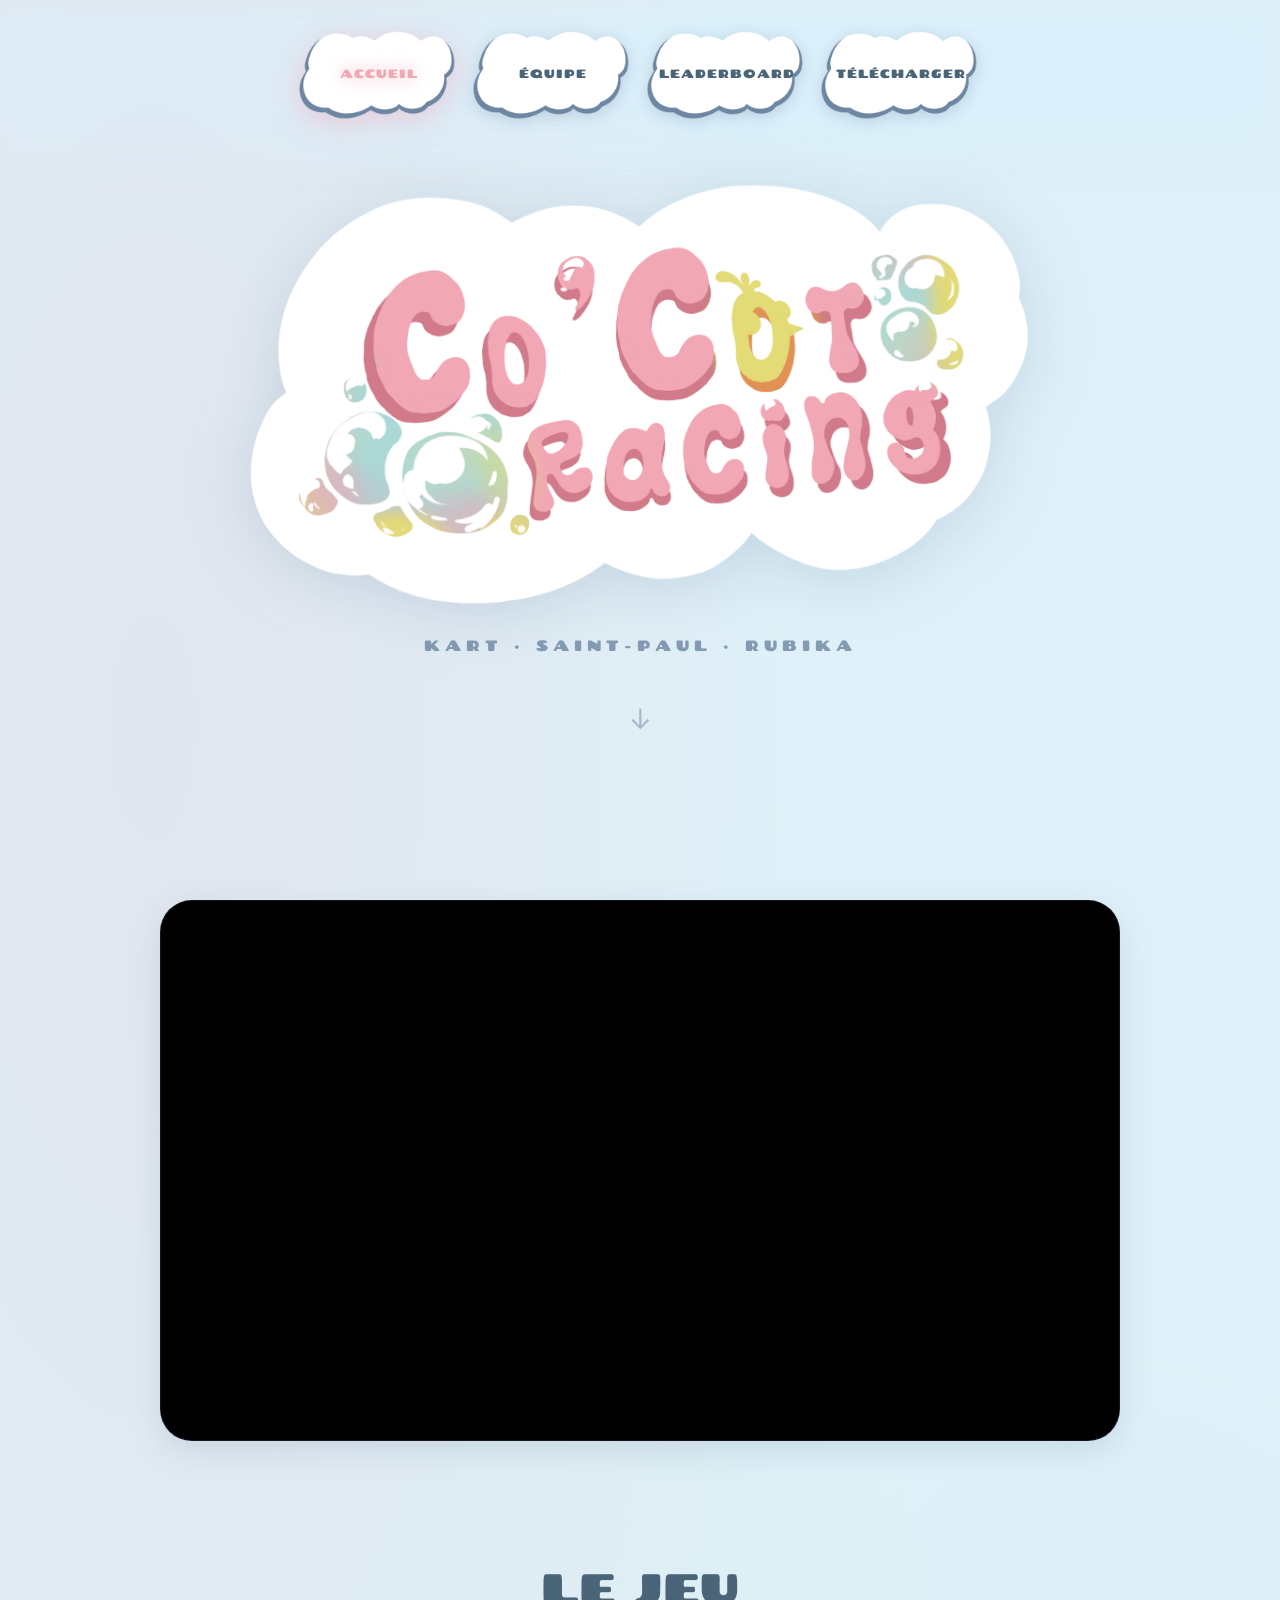
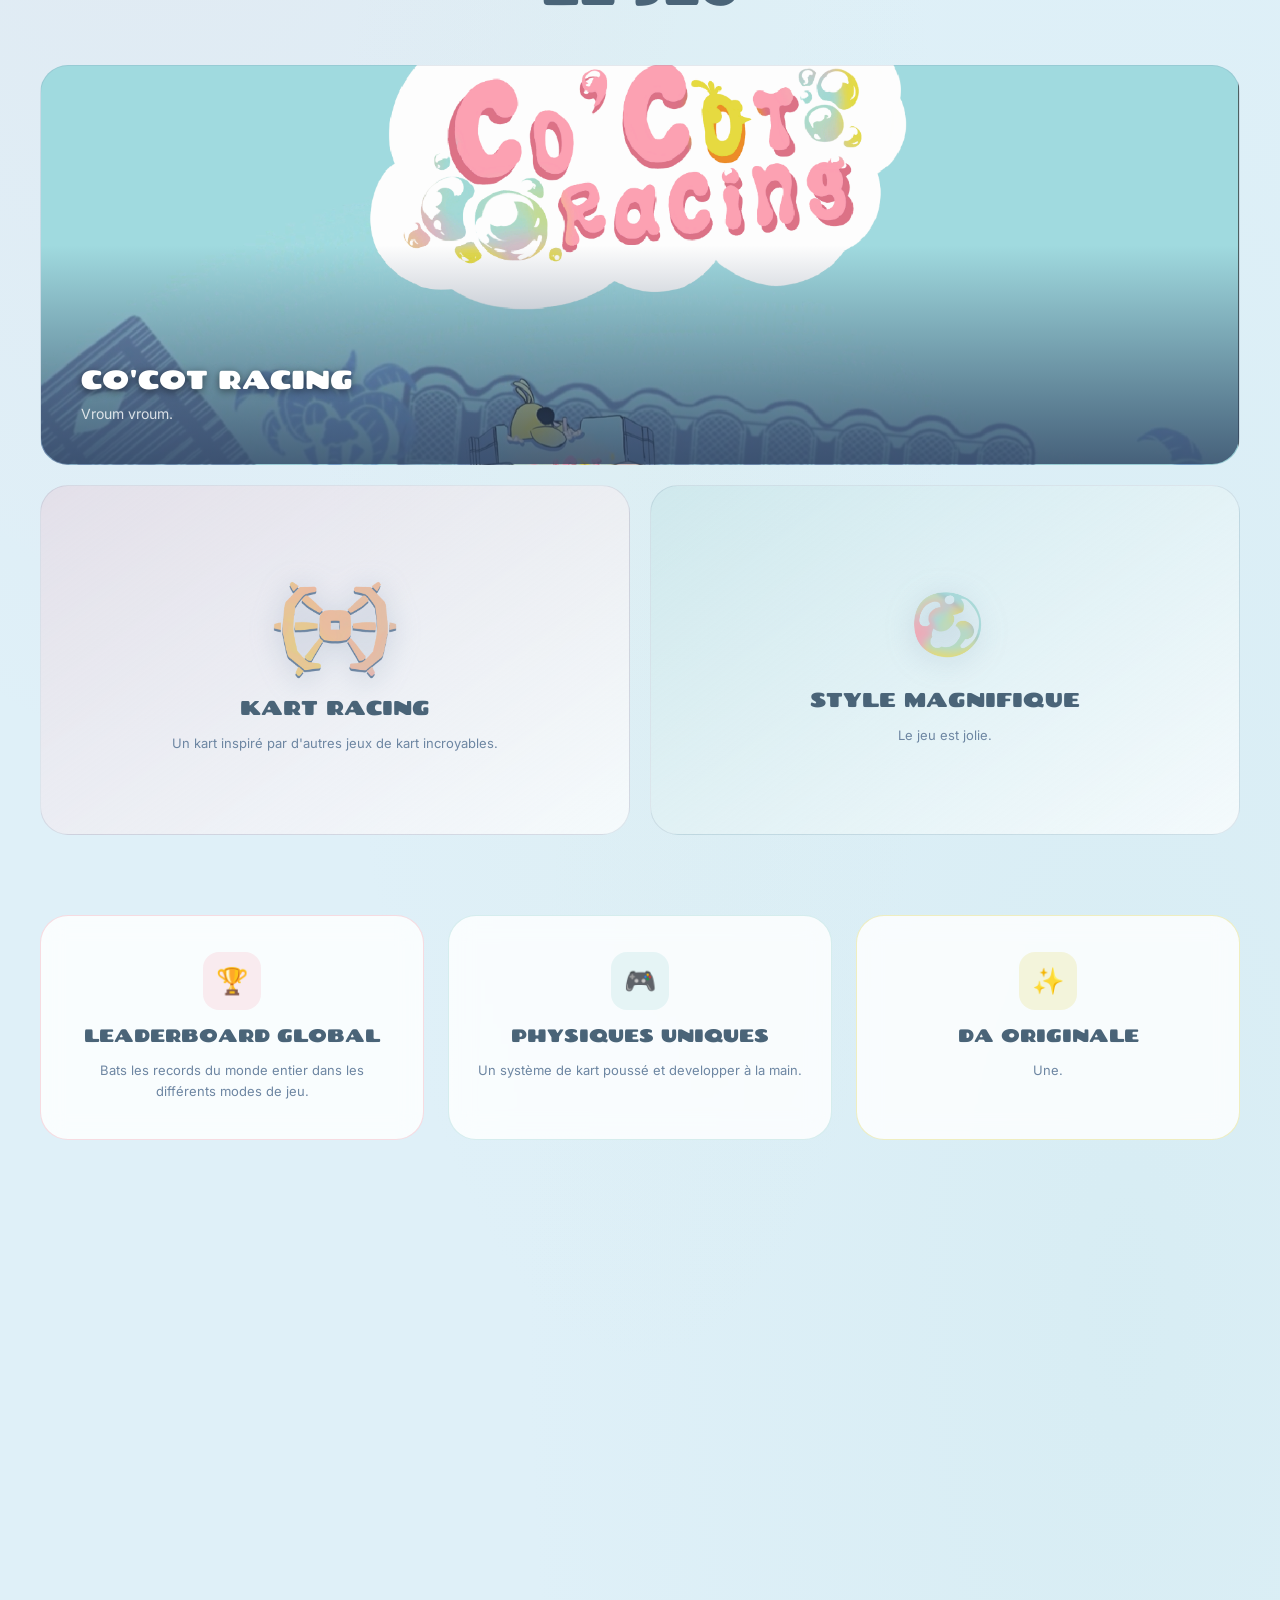
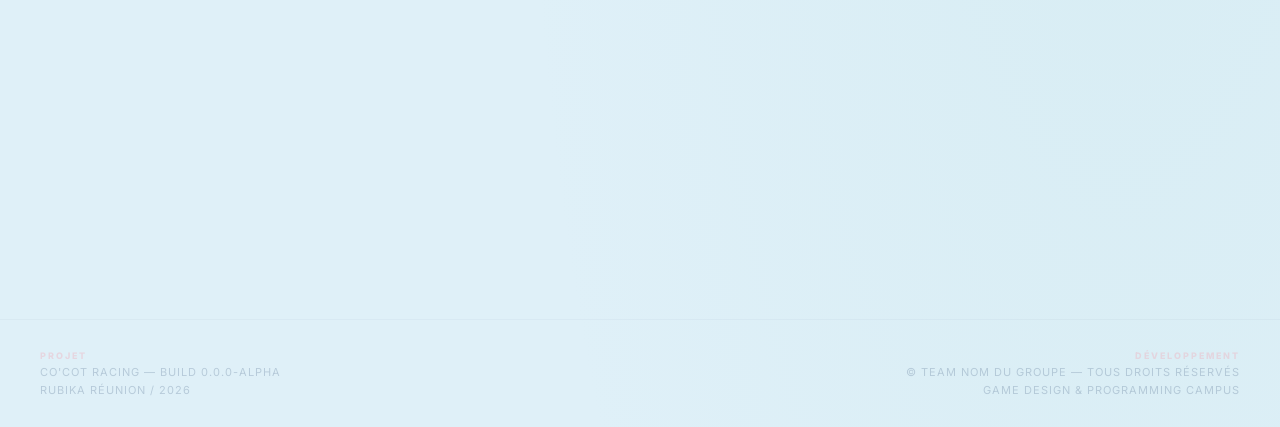
==== index.html @ a475702a "ioudvsiuhdshiuodsviuhsvdoiuvds ihvs" ====
<!DOCTYPE html>
<html lang="fr">
<head>
    <meta charset="UTF-8">
    <meta name="viewport" content="width=device-width, initial-scale=1.0">
    <title>Accueil | Co'Cot Racing</title>
    <link rel="stylesheet" href="style.css">
    <link rel="preconnect" href="https://fonts.googleapis.com">
    <link rel="preconnect" href="https://fonts.gstatic.com" crossorigin>
    <link href="https://fonts.googleapis.com/css2?family=Chango&display=block" rel="stylesheet">
    <link href="https://fonts.googleapis.com/css2?family=Inter:wght@400;600;800&display=swap" rel="stylesheet">
</head>
<body>

    <div class="nav-fade"></div>
    <div class="nav-wrapper">
        <nav>
            <a href="index.html" class="active">Accueil</a>
            <a href="team.html">Équipe</a>
            <a href="leaderboard.html">Leaderboard</a>
            <a href="download.html">Télécharger</a>
        </nav>
    </div>

    <!-- HERO -->
    <section class="hero-title-centered">
        <img src="assets/img/Titre_logo.png" class="reveal" alt="Co'Cot Racing"
             style="max-width: min(800px, 92vw); filter: drop-shadow(0 8px 30px rgba(109, 134, 162, 0.25)); position: relative; z-index: 1;">
        <p class="reveal" style="font-family: 'Chango', cursive; font-size: 15px; color: var(--secondary); letter-spacing: 5px; text-transform: uppercase; margin-top: 22px; position: relative; z-index: 1; opacity: 0.8;">
            Kart &middot; Saint-Paul &middot; Rubika
        </p>
        <div class="reveal" style="margin-top: 48px; animation: bounce 2s infinite; font-size: 28px; color: var(--text-dim); opacity: 0.5; position: relative; z-index: 1;">↓</div>
    </section>

    <div style="max-width: 1400px; margin: auto; padding: 0 40px;">

        <!-- Vidéo -->
        <div class="reveal video-container" style="
            margin: 0 auto 120px auto;
            position: relative;
            width: 80%;
            border-radius: 32px;
            overflow: hidden;
            background: #000;
            box-shadow: var(--shadow-soft);
            border: 1px solid var(--border);">
            <div style="padding-top: 56.25%;">
                <iframe
                    src="https://www.youtube-nocookie.com/embed/dQw4w9WgXcQ?autoplay=0&mute=1&rel=0&modestbranding=1"
                    style="position: absolute; top: 0; left: 0; width: 100%; height: 100%; border: none;"
                    allowfullscreen>
                </iframe>
            </div>
        </div>

        <!-- Galerie -->
        <h2 class="reveal" style="font-size: clamp(30px, 5vw, 44px); text-align: center; margin-bottom: 50px;">
            Le jeu
        </h2>

        <div class="gallery-grid">
            <div class="reveal gallery-item wide" style="background: url('assets/img/écran_titre.png') center center / cover no-repeat; height: 400px;">
                <div style="position: absolute; inset: 0; background: linear-gradient(to top, rgba(50,70,100,0.82) 0%, transparent 55%); display: flex; align-items: flex-end; padding: 40px;">
                    <div>
                        <h3 style="color: white; font-size: 26px; margin-bottom: 8px; text-shadow: 0 2px 8px rgba(0,0,0,0.5);">Co'Cot Racing</h3>
                        <p style="color: rgba(255,255,255,0.8); font-family: 'Inter', sans-serif; font-size: 14px; line-height: 1.5;">Vroum vroum.</p>
                    </div>
                </div>
            </div>

            <div class="reveal gallery-item" style="background: linear-gradient(145deg, rgba(242,167,181,0.2) 0%, rgba(255,255,255,0.7) 100%); display: flex; flex-direction: column; align-items: center; justify-content: center; gap: 14px; padding: 36px 24px;">
                <img src="assets/img/Volant_menu_ombre.png" style="width: 130px; filter: drop-shadow(0 4px 14px rgba(109,134,162,0.3));" alt="Kart Racing">
                <h3 style="font-size: 20px; color: var(--text);">Kart Racing</h3>
                <p style="font-family: 'Inter', sans-serif; font-size: 13px; color: var(--text-dim); text-align: center; line-height: 1.65;">Un kart inspiré par d'autres jeux de kart incroyables.</p>
            </div>

            <div class="reveal gallery-item" style="background: linear-gradient(145deg, rgba(169,217,217,0.25) 0%, rgba(255,255,255,0.7) 100%); display: flex; flex-direction: column; align-items: center; justify-content: center; gap: 14px; padding: 36px 24px;">
                <img src="assets/img/Curseur_bubulle.png" style="width: 100px; filter: drop-shadow(0 4px 14px rgba(109,134,162,0.25));" alt="Style Bubbly">
                <h3 style="font-size: 20px; color: var(--text);">Style magnifique</h3>
                <p style="font-family: 'Inter', sans-serif; font-size: 13px; color: var(--text-dim); text-align: center; line-height: 1.65;">Le jeu est jolie.</p>
            </div>
        </div>

        <!-- Features -->
        <div class="features-row">
            <div class="feature-card reveal" style="border-color: rgba(242,167,181,0.4);">
                <div class="feature-icon" style="background: rgba(242,167,181,0.2); color: #b86070;">🏆</div>
                <h3>Leaderboard Global</h3>
                <p>Bats les records du monde entier dans les différents modes de jeu.</p>
            </div>
            <div class="feature-card reveal" style="border-color: rgba(169,217,217,0.45);">
                <div class="feature-icon" style="background: rgba(169,217,217,0.25); color: #3a7a7a;">🎮</div>
                <h3>Physiques Uniques</h3>
                <p>Un système de kart poussé et developper à la main.</p>
            </div>
            <div class="feature-card reveal" style="border-color: rgba(227,219,118,0.45);">
                <div class="feature-icon" style="background: rgba(227,219,118,0.25); color: #7a6a10;">✨</div>
                <h3>DA Originale</h3>
                <p>Une.</p>
            </div>
        </div>

        <!-- CTA -->
        <section style="text-align: center; padding: 100px 0 160px;">
            <h2 class="reveal" style="font-size: clamp(34px, 7vw, 58px); margin-bottom: 16px; line-height: 1.15;">
                Prêt à entrer dans<br><span style="color: var(--accent);">la légende ?</span>
            </h2>
            <p class="reveal" style="font-family: 'Inter', sans-serif; color: var(--text-dim); margin-bottom: 52px; font-size: 16px; line-height: 1.6;">
                Télécharge le jeu, bats les records, deviens le meilleur pilote de Co'Cot Racing.
            </p>
            <div class="reveal" style="display: flex; gap: 24px; justify-content: center; flex-wrap: wrap; align-items: center;">
                <a href="download.html" class="cta-massive">TÉLÉCHARGER</a>
                <a href="leaderboard.html" class="cta-massive">LEADERBOARD</a>
            </div>
        </section>

    </div>

    <footer class="site-footer">
        <div class="footer-container">
            <div class="footer-block">
                <span class="footer-label">Projet</span>
                <span class="footer-text">Co'Cot Racing — Build 0.0.0-Alpha</span>
                <span class="footer-text">Rubika Réunion / 2026</span>
            </div>
            <div class="footer-block" style="text-align: right;">
                <span class="footer-label">Développement</span>
                <span class="footer-text">© Team NOM DU GROUPE — Tous droits réservés</span>
                <span class="footer-text">Game Design & Programming Campus</span>
            </div>
        </div>
    </footer>

    <script>
        const observer = new IntersectionObserver((entries) => {
            entries.forEach(e => { if(e.isIntersecting) e.target.classList.add('active'); });
        }, { threshold: 0.1 });
        document.querySelectorAll('.reveal').forEach(r => observer.observe(r));
    </script>

</body>
</html>
---- style.css ----
:root {
    --bg: #dff0f8;
    --card: rgba(255, 255, 255, 0.82);
    --text: #4a6478;
    --text-dim: #6D86A2;
    --accent: #F2A7B5;
    --secondary: #6D86A2;
    --border: rgba(109, 134, 162, 0.18);
    --shadow-soft: 0 10px 30px rgba(109, 134, 162, 0.2);
    --glow: 0 0 20px rgba(242, 167, 181, 0.3);
}

* { margin: 0; padding: 0; box-sizing: border-box; }
body {
    font-family: 'Inter', sans-serif;
    background: var(--bg);
    background-image:
        radial-gradient(ellipse at 12% 20%, rgba(242,167,181,0.14) 0%, transparent 40%),
        radial-gradient(ellipse at 88% 80%, rgba(169,217,217,0.14) 0%, transparent 38%),
        radial-gradient(ellipse at 50% 55%, rgba(196,218,190,0.08) 0%, transparent 35%);
    color: var(--text);
    overflow-x: hidden;
}

.nav-fade {
    position: fixed;
    top: 0; left: 0; right: 0;
    height: 200px;
    background: rgba(223, 240, 248, 0.26);
    backdrop-filter: blur(16px) saturate(1.4);
    -webkit-backdrop-filter: blur(16px) saturate(1.4);
    mask-image: linear-gradient(to bottom,
        transparent 0%,
        black 12%,
        black 54%,
        transparent 96%
    );
    -webkit-mask-image: linear-gradient(to bottom,
        transparent 0%,
        black 12%,
        black 54%,
        transparent 96%
    );
    z-index: 999;
    pointer-events: none;
}

.nav-wrapper { position: fixed; top: 20px; width: 100%; display: flex; justify-content: center; z-index: 1000; }
nav {
    height: auto;
    min-height: 48px;
    padding: 6px 12px;
    background: transparent;
    backdrop-filter: none;
    border-radius: 0;
    border: none;
    display: flex;
    align-items: center;
    gap: 6px;
}
nav a {
    color: #4a6478;
    text-decoration: none;
    font-family: 'Chango', cursive;
    font-size: 12px;
    text-transform: uppercase;
    letter-spacing: 1px;
    margin: 0;
    padding: 0 16px;
    width: 168px;
    aspect-ratio: 1.778;
    display: flex;
    align-items: center;
    justify-content: center;
    transition: 0.3s cubic-bezier(0.4, 0, 0.2, 1);
    background: url('assets/img/ButtonTexturePluslarge.png') center center / 100% 100% no-repeat;
    filter: drop-shadow(0 3px 8px rgba(109, 134, 162, 0.3));
    flex-shrink: 0;
}
nav a:hover {
    color: var(--accent);
    transform: translateY(-3px);
    filter: drop-shadow(0 6px 14px rgba(109, 134, 162, 0.5));
}
nav a.active {
    color: var(--accent);
    text-shadow: 0 0 18px rgba(242, 167, 181, 0.8);
    filter: drop-shadow(0 5px 14px rgba(242, 167, 181, 0.5));
}


.hero-title-centered { height: 100vh; display: flex; flex-direction: column; justify-content: center; align-items: center; text-align: center; }

.gallery-grid { display: grid; grid-template-columns: repeat(2, 1fr); gap: 20px; margin: 50px 0; }
.gallery-item { background: var(--card); border-radius: 28px; height: 350px; border: 1px solid var(--border); overflow: hidden; position: relative; }
.wide { grid-column: span 2; }

.glass-card { background: var(--card); backdrop-filter: blur(30px); border-radius: 32px; border: 1px solid var(--border); overflow: hidden; width: 100%; }

h1, h2, h3 { font-family: 'Chango', cursive; font-weight: 400; text-transform: uppercase; }
th { font-family: 'Chango', cursive; letter-spacing: 1px; text-transform: uppercase; }
#page-info { font-family: 'Chango', cursive; text-transform: uppercase; color: var(--text); font-size: 13px; font-weight: 400; }


/* --- FEATURE CARDS --- */
.features-row {
    display: grid;
    grid-template-columns: repeat(3, 1fr);
    gap: 24px;
    margin: 80px 0 60px;
}
.feature-card {
    background: var(--card);
    border-radius: 28px;
    border: 1.5px solid var(--border);
    padding: 36px 28px;
    display: flex;
    flex-direction: column;
    align-items: center;
    text-align: center;
    gap: 14px;
    backdrop-filter: blur(12px);
    transition: transform 0.3s, box-shadow 0.3s;
}
.feature-card:hover { transform: translateY(-6px); box-shadow: 0 18px 40px rgba(109, 134, 162, 0.18); }
.feature-icon {
    width: 58px;
    height: 58px;
    border-radius: 16px;
    display: flex;
    align-items: center;
    justify-content: center;
    font-size: 26px;
    flex-shrink: 0;
}
.feature-card h3 { font-size: 18px; color: var(--text); }
.feature-card p { font-family: 'Inter', sans-serif; font-size: 13px; color: var(--text-dim); line-height: 1.65; }

.reveal { opacity: 0; transform: translateY(30px); transition: 0.8s; }
.reveal.active { opacity: 1; transform: translateY(0); }

@keyframes bounce {
    0%, 100% { transform: translateY(0); }
    50% { transform: translateY(12px); }
}

.cta-massive {
    display: inline-flex;
    align-items: center;
    justify-content: center;
    padding: 0 36px;
    min-width: 200px;
    aspect-ratio: 1.778;
    font-family: 'Chango', cursive;
    font-size: 14px;
    text-transform: uppercase;
    letter-spacing: 1.5px;
    color: #4a6478;
    background: url('assets/img/ButtonTexturePluslarge.png') center center / 100% 100% no-repeat;
    text-decoration: none;
    transition: 0.3s;
    filter: drop-shadow(0 4px 10px rgba(109, 134, 162, 0.35));
}
.cta-massive:hover { transform: scale(1.05) translateY(-3px); filter: drop-shadow(0 8px 20px rgba(109, 134, 162, 0.55)); }

/* --- RESPONSIVE / MOBILE --- */
@media (max-width: 768px) {
    .gallery-grid { grid-template-columns: 1fr; }
    .wide { grid-column: span 1; }
}

/* --- LEADERBOARD STYLE --- */
.action-bar { max-width: 900px; margin: 0 auto 30px; display: flex; gap: 15px; padding: 0 20px; }
.search-input { width: 100%; background: var(--card); border: 1px solid var(--border); padding: 12px; border-radius: 12px; color: var(--text); }
.rank-badge { width: 30px; height: 30px; border-radius: 8px; display: flex; align-items: center; justify-content: center; }
.gold { background: #FFD700; color: #000; }
table { width: 100%; border-collapse: collapse; }
td, th { padding: 15px; text-align: left; border-bottom: 1px solid var(--border); }

/* --- PAGINATION STYLE --- */
.pagination {
    display: flex;
    justify-content: center;
    align-items: center;
    gap: 20px;
    margin-top: 30px;
}

.page-btn {
    background: url('assets/img/ButtonTexturePluslarge.png') center center / 100% 100% no-repeat;
    border: none;
    color: #4a6478;
    padding: 0 28px;
    min-width: 150px;
    aspect-ratio: 1.778;
    border-radius: 0;
    cursor: pointer;
    font-family: 'Chango', cursive;
    font-size: 12px;
    text-transform: uppercase;
    letter-spacing: 1px;
    filter: drop-shadow(0 3px 6px rgba(109, 134, 162, 0.3));
    display: inline-flex;
    align-items: center;
    justify-content: center;
    transition: 0.3s;
}

.page-btn:hover:not(:disabled) {
    transform: translateY(-3px) scale(1.03);
    filter: drop-shadow(0 6px 14px rgba(109, 134, 162, 0.5));
}

.page-btn:disabled {
    opacity: 0.35;
    cursor: not-allowed;
}

#page-info {
    font-size: 14px;
    letter-spacing: 1px;
}

/* --- LEADERBOARD TABS --- */
.lb-tabs {
    display: flex;
    justify-content: center;
    align-items: center;
    gap: 16px;
    flex-wrap: wrap;
    max-width: 900px;
    margin: 0 auto 28px;
    padding: 0 20px;
}
.lb-mode-group {
    display: flex;
    gap: 8px;
}
.lb-tab {
    font-family: 'Chango', cursive;
    font-size: 11px;
    text-transform: uppercase;
    letter-spacing: 1px;
    padding: 10px 22px;
    border-radius: 50px;
    border: 1.5px solid var(--border);
    background: var(--card);
    color: var(--text-dim);
    cursor: pointer;
    transition: 0.25s;
    backdrop-filter: blur(10px);
}
.lb-tab:hover { border-color: var(--accent); color: var(--text); transform: translateY(-2px); }
.lb-tab.active {
    background: var(--accent);
    border-color: var(--accent);
    color: white;
    filter: drop-shadow(0 4px 12px rgba(242, 167, 181, 0.45));
}
.lb-toggle {
    font-family: 'Chango', cursive;
    font-size: 11px;
    text-transform: uppercase;
    letter-spacing: 1px;
    padding: 10px 22px;
    border-radius: 50px;
    border: 1.5px solid var(--secondary);
    background: transparent;
    color: var(--secondary);
    cursor: pointer;
    transition: 0.25s;
}
.lb-toggle:hover { transform: translateY(-2px); }
.lb-toggle.active {
    background: var(--secondary);
    color: white;
    filter: drop-shadow(0 4px 12px rgba(109, 134, 162, 0.45));
}

/* --- ANIMATION ONE-BY-ONE --- */
@keyframes slideInRow {
    from { opacity: 0; transform: translateX(-10px); }
    to { opacity: 1; transform: translateX(0); }
}

.row-animate {
    animation: slideInRow 0.4s ease forwards;
    opacity: 0; /* Caché au début */
}

/* --- FOOTER ULTRA-DISCRET --- */
.site-footer {
    margin-top: 100px; /* Espace avec le reste */
    padding: 30px 40px;
    border-top: 1px solid var(--border);
    opacity: 0.35; /* Très fondu dans le décor */
    transition: opacity 0.5s ease;
}

.site-footer:hover {
    opacity: 0.95; /* S'affiche mieux au survol */
}

.footer-container {
    display: flex;
    justify-content: space-between;
    align-items: flex-end;
    max-width: 100%;
    font-family: 'Inter', sans-serif;
}

.footer-block {
    display: flex;
    flex-direction: column;
    gap: 4px;
}

.footer-label {
    font-size: 9px;
    font-weight: 800;
    letter-spacing: 2px;
    color: var(--accent); /* Petite touche de rouge */
    text-transform: uppercase;
}

.footer-text {
    font-size: 11px;
    color: var(--text-dim);
    text-transform: uppercase;
    letter-spacing: 1px;
}

@media (max-width: 700px) {
    .footer-container { flex-direction: column; gap: 20px; align-items: flex-start; }
}

@media (max-width: 600px) {
    .site-footer {
        flex-direction: column;
        gap: 10px;
        text-align: center;
        padding: 40px 20px 20px;
    }
}

/* =========================================
   📱 AJOUTS POUR LE RESPONSIVE MOBILE
   ========================================= */

@media (max-width: 768px) {
    /* 1. Navigation scrollable (plus fluide au toucher) */
    nav {
        padding: 6px 8px;
        width: 95%;
        overflow-x: auto;
        white-space: nowrap;
        gap: 4px;
        -ms-overflow-style: none;
        scrollbar-width: none;
    }
    nav::-webkit-scrollbar {
        display: none;
    }
    nav a {
        width: 115px;
        font-size: 10px;
        padding: 0 10px;
        letter-spacing: 0.5px;
    }

    /* 2. Boutons d'action (Télécharger, etc.) adaptables */
    .cta-massive {
        min-width: 160px;
        max-width: 220px;
        width: 100%;
        font-size: 12px;
    }

    /* 3. Ajustement de la barre de recherche du Leaderboard */
    .action-bar { 
        padding: 0; 
        flex-direction: column; 
    }
}

/* 4. LE SAUVEUR DU LEADERBOARD : Rend le tableau scrollable sans casser la page */
.glass-card {
    max-width: 100vw;
    overflow-x: auto;
}

table {
    min-width: 500px; /* Force le tableau à garder sa taille, l'utilisateur scrollera dans la carte */
}
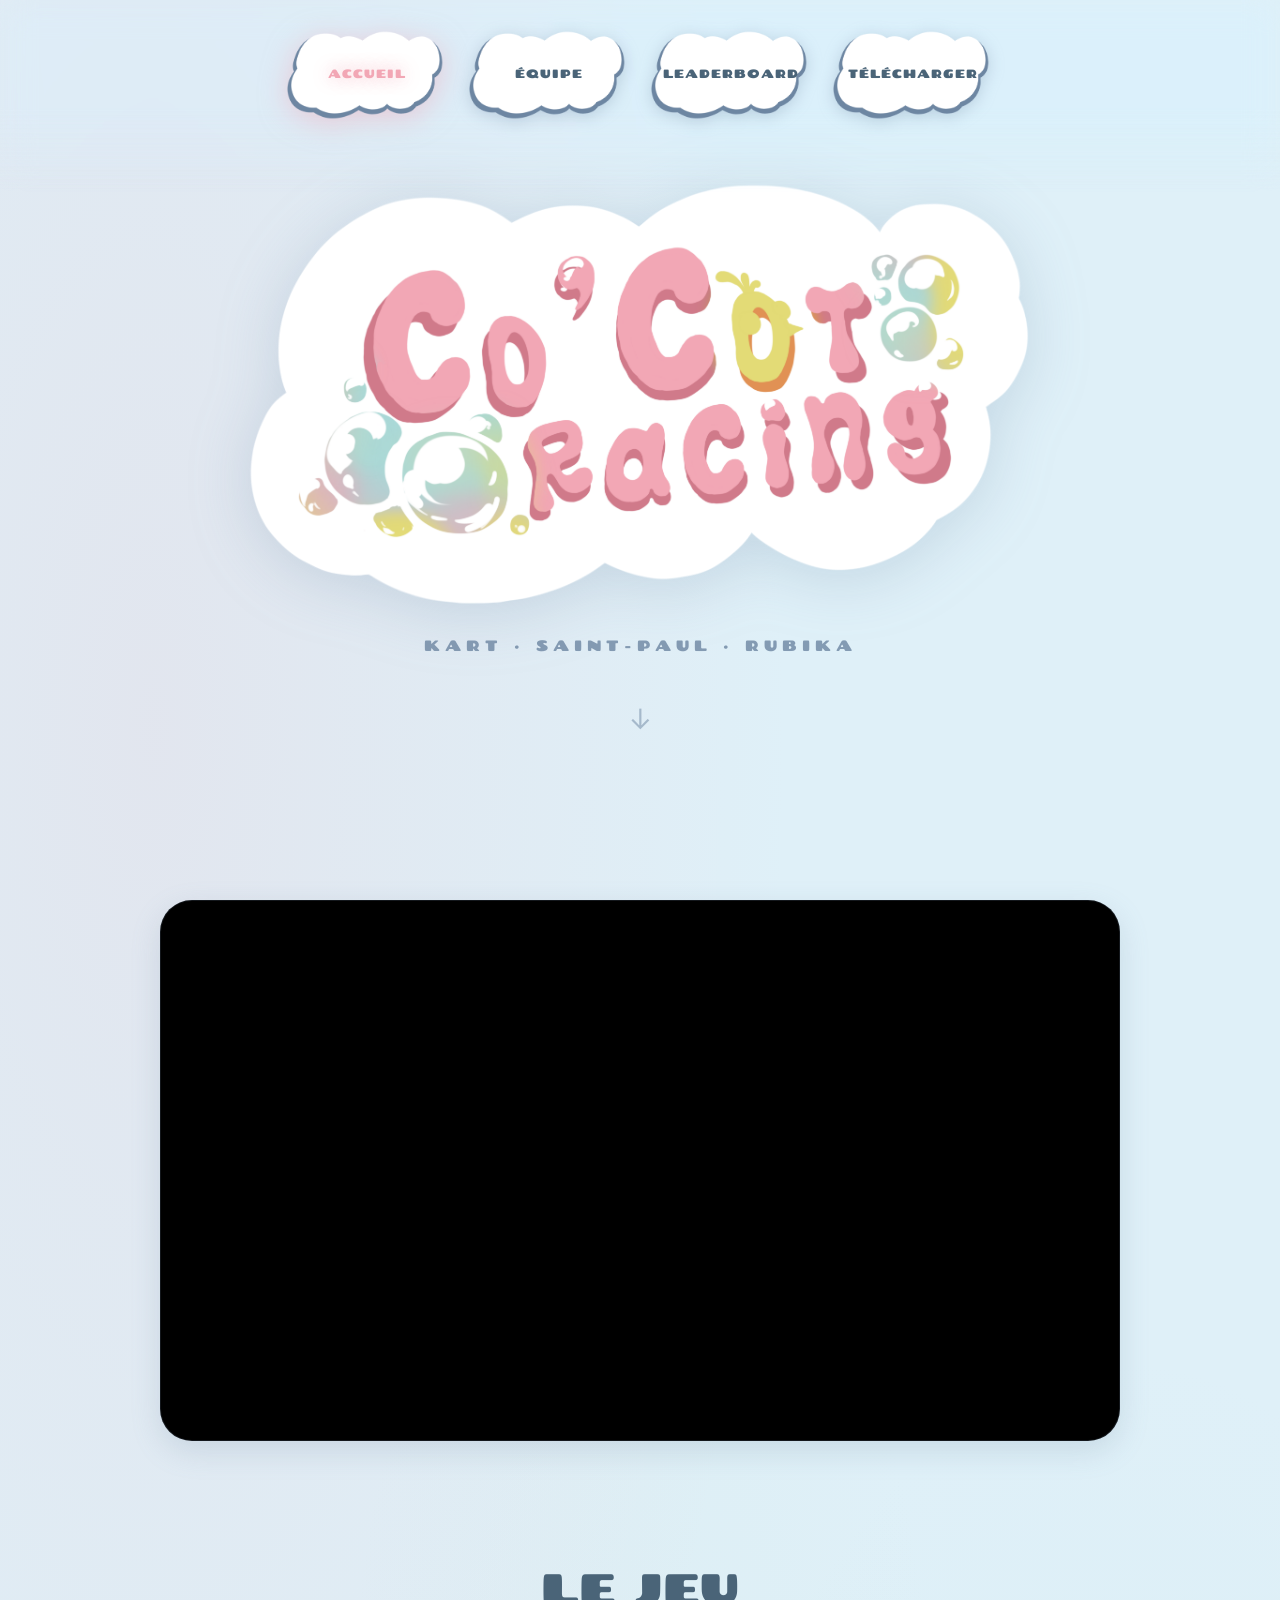
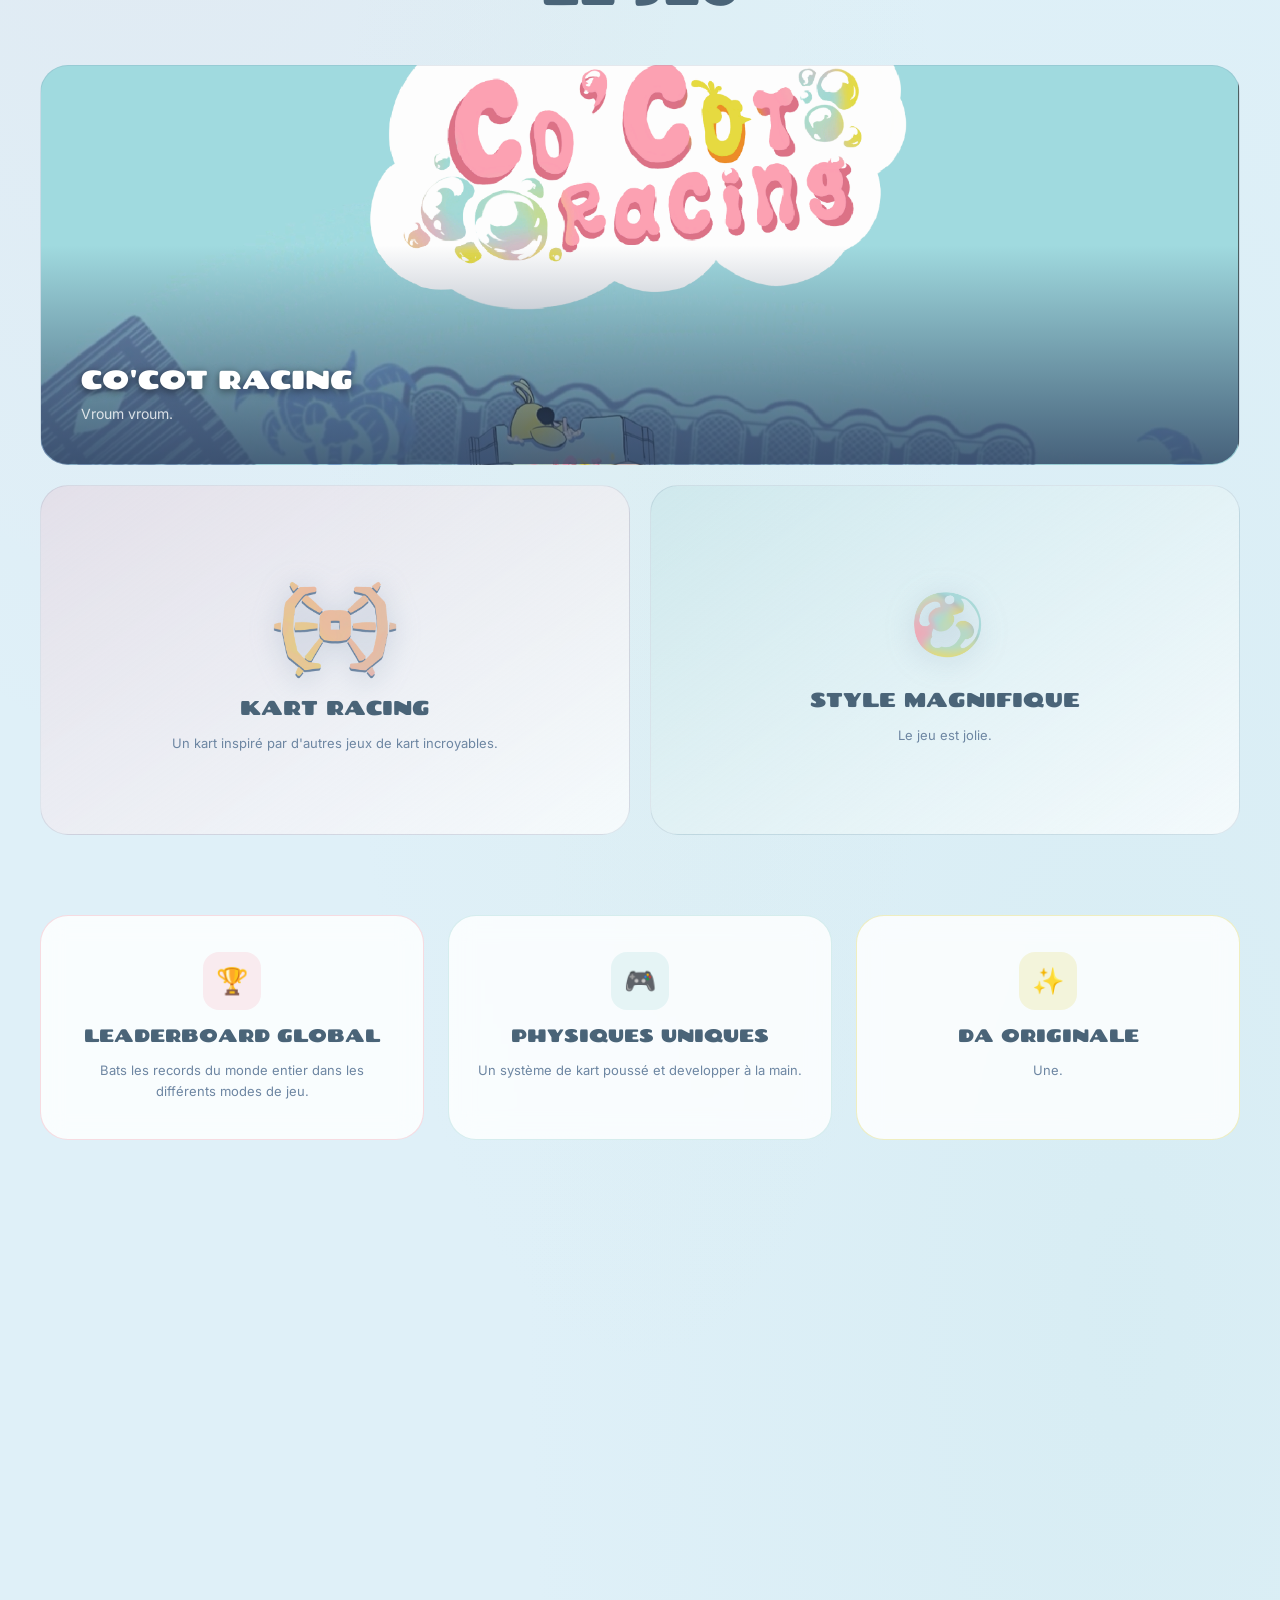
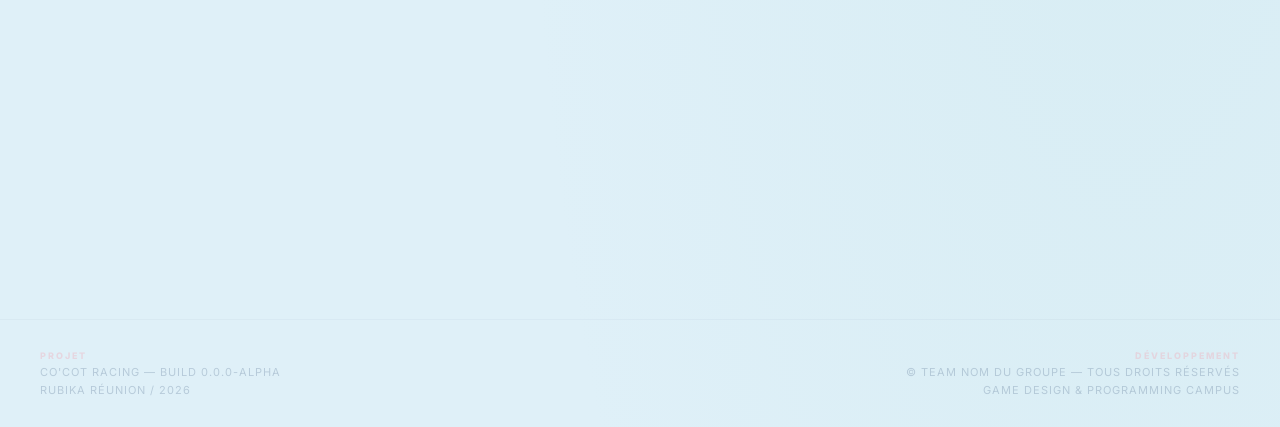
==== commit e6a81f26: "hfdhfd" ====
--- a/index.html
+++ b/index.html
@@ -23,16 +23,16 @@
     </div>
 
     <!-- HERO -->
-    <section class="hero-title-centered">
-        <img src="assets/img/Titre_logo.png" class="reveal" alt="Co'Cot Racing"
+    <section class="hero-title-centered home-hero">
+        <img src="assets/img/Titre_logo.png" class="reveal hero-logo" alt="Co'Cot Racing"
              style="max-width: min(800px, 92vw); filter: drop-shadow(0 8px 30px rgba(109, 134, 162, 0.25)); position: relative; z-index: 1;">
-        <p class="reveal" style="font-family: 'Chango', cursive; font-size: 15px; color: var(--secondary); letter-spacing: 5px; text-transform: uppercase; margin-top: 22px; position: relative; z-index: 1; opacity: 0.8;">
+        <p class="reveal hero-kicker" style="font-family: 'Chango', cursive; font-size: 15px; color: var(--secondary); letter-spacing: 5px; text-transform: uppercase; margin-top: 22px; position: relative; z-index: 1; opacity: 0.8;">
             Kart &middot; Saint-Paul &middot; Rubika
         </p>
-        <div class="reveal" style="margin-top: 48px; animation: bounce 2s infinite; font-size: 28px; color: var(--text-dim); opacity: 0.5; position: relative; z-index: 1;">↓</div>
+        <div class="reveal hero-scroll-hint" style="margin-top: 48px; animation: bounce 2s infinite; font-size: 28px; color: var(--text-dim); opacity: 0.5; position: relative; z-index: 1;">↓</div>
     </section>
 
-    <div style="max-width: 1400px; margin: auto; padding: 0 40px;">
+    <div class="page-container home-content" style="max-width: 1400px; margin: auto; padding: 0 40px;">
 
         <!-- Vidéo -->
         <div class="reveal video-container" style="
@@ -59,8 +59,8 @@
         </h2>
 
         <div class="gallery-grid">
-            <div class="reveal gallery-item wide" style="background: url('assets/img/écran_titre.png') center center / cover no-repeat; height: 400px;">
-                <div style="position: absolute; inset: 0; background: linear-gradient(to top, rgba(50,70,100,0.82) 0%, transparent 55%); display: flex; align-items: flex-end; padding: 40px;">
+            <div class="reveal gallery-item wide gallery-item-featured" style="background: url('assets/img/écran_titre.png') center center / cover no-repeat; height: 400px;">
+                <div class="gallery-overlay" style="position: absolute; inset: 0; background: linear-gradient(to top, rgba(50,70,100,0.82) 0%, transparent 55%); display: flex; align-items: flex-end; padding: 40px;">
                     <div>
                         <h3 style="color: white; font-size: 26px; margin-bottom: 8px; text-shadow: 0 2px 8px rgba(0,0,0,0.5);">Co'Cot Racing</h3>
                         <p style="color: rgba(255,255,255,0.8); font-family: 'Inter', sans-serif; font-size: 14px; line-height: 1.5;">Vroum vroum.</p>
@@ -101,14 +101,14 @@
         </div>
 
         <!-- CTA -->
-        <section style="text-align: center; padding: 100px 0 160px;">
+        <section class="home-cta" style="text-align: center; padding: 100px 0 160px;">
             <h2 class="reveal" style="font-size: clamp(34px, 7vw, 58px); margin-bottom: 16px; line-height: 1.15;">
                 Prêt à entrer dans<br><span style="color: var(--accent);">la légende ?</span>
             </h2>
             <p class="reveal" style="font-family: 'Inter', sans-serif; color: var(--text-dim); margin-bottom: 52px; font-size: 16px; line-height: 1.6;">
                 Télécharge le jeu, bats les records, deviens le meilleur pilote de Co'Cot Racing.
             </p>
-            <div class="reveal" style="display: flex; gap: 24px; justify-content: center; flex-wrap: wrap; align-items: center;">
+            <div class="reveal home-cta-actions" style="display: flex; gap: 24px; justify-content: center; flex-wrap: wrap; align-items: center;">
                 <a href="download.html" class="cta-massive">TÉLÉCHARGER</a>
                 <a href="leaderboard.html" class="cta-massive">LEADERBOARD</a>
             </div>
@@ -123,7 +123,7 @@
                 <span class="footer-text">Co'Cot Racing — Build 0.0.0-Alpha</span>
                 <span class="footer-text">Rubika Réunion / 2026</span>
             </div>
-            <div class="footer-block" style="text-align: right;">
+            <div class="footer-block footer-block-right" style="text-align: right;">
                 <span class="footer-label">Développement</span>
                 <span class="footer-text">© Team NOM DU GROUPE — Tous droits réservés</span>
                 <span class="footer-text">Game Design & Programming Campus</span>
--- a/style.css
+++ b/style.css
@@ -11,6 +11,7 @@
 }
 
 * { margin: 0; padding: 0; box-sizing: border-box; }
+html { -webkit-text-size-adjust: 100%; }
 body {
     font-family: 'Inter', sans-serif;
     background: var(--bg);
@@ -20,7 +21,13 @@
         radial-gradient(ellipse at 50% 55%, rgba(196,218,190,0.08) 0%, transparent 35%);
     color: var(--text);
     overflow-x: hidden;
-}
+    min-height: 100vh;
+}
+
+img, iframe { display: block; max-width: 100%; }
+button, input, select { font: inherit; }
+a, button, input, select { -webkit-tap-highlight-color: transparent; }
+:focus-visible { outline: 3px solid rgba(242, 167, 181, 0.75); outline-offset: 3px; }
 
 .nav-fade {
     position: fixed;
@@ -30,14 +37,12 @@
     backdrop-filter: blur(16px) saturate(1.4);
     -webkit-backdrop-filter: blur(16px) saturate(1.4);
     mask-image: linear-gradient(to bottom,
-        transparent 0%,
-        black 12%,
+        black 0%,
         black 54%,
         transparent 96%
     );
     -webkit-mask-image: linear-gradient(to bottom,
-        transparent 0%,
-        black 12%,
+        black 0%,
         black 54%,
         transparent 96%
     );
@@ -56,7 +61,7 @@
     border: none;
     display: flex;
     align-items: center;
-    gap: 6px;
+    gap: 14px;
 }
 nav a {
     color: #4a6478;
@@ -90,10 +95,13 @@
 
 
 .hero-title-centered { height: 100vh; display: flex; flex-direction: column; justify-content: center; align-items: center; text-align: center; }
+.hero-title-centered h1 { margin-top: 48px; }
+.page-container { width: 100%; }
 
 .gallery-grid { display: grid; grid-template-columns: repeat(2, 1fr); gap: 20px; margin: 50px 0; }
 .gallery-item { background: var(--card); border-radius: 28px; height: 350px; border: 1px solid var(--border); overflow: hidden; position: relative; }
 .wide { grid-column: span 2; }
+.video-container { isolation: isolate; }
 
 .glass-card { background: var(--card); backdrop-filter: blur(30px); border-radius: 32px; border: 1px solid var(--border); overflow: hidden; width: 100%; }
 
@@ -163,10 +171,53 @@
 }
 .cta-massive:hover { transform: scale(1.05) translateY(-3px); filter: drop-shadow(0 8px 20px rgba(109, 134, 162, 0.55)); }
 
+/* --- DOWNLOAD PAGE --- */
+.download-content {
+    width: min(800px, 100%);
+    margin: 0 auto;
+    padding: 20px 20px 40px;
+}
+
+.download-actions {
+    text-align: center;
+}
+
+.download-actions > p {
+    color: var(--text-dim);
+    line-height: 1.7;
+}
+
+.download-buttons {
+    margin-top: 38px;
+    display: flex;
+    gap: 20px;
+    flex-wrap: wrap;
+    justify-content: center;
+}
+
+.download-specs {
+    margin-top: 90px;
+}
+
+.download-specs .glass-card {
+    padding: 40px;
+    text-align: center;
+}
+
+.download-specs h2 {
+    margin-bottom: 20px;
+}
+
+.download-specs p {
+    color: var(--text-dim);
+    line-height: 1.7;
+}
+
 /* --- RESPONSIVE / MOBILE --- */
 @media (max-width: 768px) {
     .gallery-grid { grid-template-columns: 1fr; }
     .wide { grid-column: span 1; }
+    .features-row { grid-template-columns: 1fr; }
 }
 
 /* --- LEADERBOARD STYLE --- */
@@ -228,13 +279,15 @@
     align-items: center;
     gap: 16px;
     flex-wrap: wrap;
-    max-width: 900px;
+    max-width: 1100px;
     margin: 0 auto 28px;
     padding: 0 20px;
 }
 .lb-mode-group {
-    display: flex;
+    display: grid;
+    grid-template-columns: repeat(4, minmax(0, 1fr));
     gap: 8px;
+    width: 100%;
 }
 .lb-tab {
     font-family: 'Chango', cursive;
@@ -249,6 +302,7 @@
     cursor: pointer;
     transition: 0.25s;
     backdrop-filter: blur(10px);
+    min-height: 48px;
 }
 .lb-tab:hover { border-color: var(--accent); color: var(--text); transform: translateY(-2px); }
 .lb-tab.active {
@@ -344,51 +398,381 @@
 }
 
 /* =========================================
-   📱 AJOUTS POUR LE RESPONSIVE MOBILE
+   RESPONSIVE MOBILE
    ========================================= */
 
+.glass-card {
+    max-width: 100%;
+}
+
+@media (max-width: 900px) {
+    .lb-mode-group {
+        grid-template-columns: repeat(2, minmax(0, 1fr));
+    }
+}
+
 @media (max-width: 768px) {
-    /* 1. Navigation scrollable (plus fluide au toucher) */
+    .nav-fade {
+        height: 155px;
+        background: rgba(223, 240, 248, 0.7);
+    }
+
+    .nav-wrapper {
+        top: max(8px, env(safe-area-inset-top));
+        padding: 0 8px;
+    }
+
     nav {
-        padding: 6px 8px;
-        width: 95%;
-        overflow-x: auto;
+        width: min(100%, 460px);
+        display: grid;
+        grid-template-columns: repeat(2, minmax(0, 1fr));
+        gap: 3px 6px;
+        padding: 7px;
+        border: 1px solid rgba(255, 255, 255, 0.55);
+        border-radius: 22px;
+        background: rgba(255, 255, 255, 0.26);
+        box-shadow: 0 10px 30px rgba(109, 134, 162, 0.12);
+        backdrop-filter: blur(18px) saturate(1.25);
+        -webkit-backdrop-filter: blur(18px) saturate(1.25);
+    }
+
+    nav a {
+        width: 100%;
+        height: 42px;
+        aspect-ratio: auto;
+        padding: 0 8px;
+        font-size: 9px;
+        letter-spacing: 0.35px;
+    }
+
+    nav a:hover {
+        transform: none;
+    }
+
+    nav a:active {
+        transform: scale(0.97);
+    }
+
+    .hero-title-centered.home-hero {
+        min-height: 100vh;
+        height: auto;
+        padding: 130px 18px 60px;
+    }
+
+    @supports (min-height: 100svh) {
+        .hero-title-centered.home-hero {
+            min-height: 100svh;
+        }
+    }
+
+    .hero-logo {
+        width: min(92vw, 560px);
+    }
+
+    .hero-kicker {
+        max-width: 300px;
+        font-size: 11px !important;
+        letter-spacing: 2.2px !important;
+        line-height: 1.8;
+    }
+
+    .hero-scroll-hint {
+        margin-top: 34px !important;
+    }
+
+    .page-hero {
+        width: 100%;
+        height: auto !important;
+        min-height: 280px;
+        padding: 138px 18px 48px;
+    }
+
+    .page-hero h1 {
+        max-width: 100%;
+        margin-top: 0;
+        font-size: clamp(34px, 11vw, 54px) !important;
+        letter-spacing: -1.5px !important;
+        line-height: 1.12;
+        overflow-wrap: anywhere;
+    }
+
+    .home-content {
+        padding-inline: 16px !important;
+    }
+
+    .video-container {
+        width: 100% !important;
+        margin-bottom: 72px !important;
+        border-radius: 20px !important;
+    }
+
+    .gallery-grid {
+        gap: 16px;
+        margin: 32px 0 56px;
+    }
+
+    .gallery-item {
+        height: 270px;
+        border-radius: 22px;
+    }
+
+    .gallery-item-featured {
+        height: 270px !important;
+    }
+
+    .gallery-overlay {
+        padding: 24px !important;
+    }
+
+    .features-row {
+        gap: 16px;
+        margin: 56px 0 30px;
+    }
+
+    .feature-card {
+        padding: 28px 22px;
+        border-radius: 22px;
+    }
+
+    .home-cta {
+        padding: 62px 0 82px !important;
+    }
+
+    .home-cta h2 {
+        font-size: clamp(31px, 10vw, 46px) !important;
+    }
+
+    .home-cta p {
+        margin-bottom: 36px !important;
+        font-size: 15px !important;
+    }
+
+    .home-cta-actions {
+        gap: 12px !important;
+    }
+
+    .cta-massive {
+        width: min(100%, 280px);
+        min-width: 0;
+        min-height: 64px;
+        aspect-ratio: 2.7;
+        padding: 0 24px;
+        font-size: 12px;
+    }
+
+    .team-content {
+        padding: 0 16px 80px !important;
+    }
+
+    .download-content {
+        padding: 0 16px 24px;
+    }
+
+    .download-actions > p {
+        max-width: 330px;
+        margin: 0 auto;
+    }
+
+    .download-buttons {
+        margin-top: 30px;
+        gap: 12px;
+    }
+
+    .download-specs {
+        margin-top: 70px;
+    }
+
+    .download-specs .glass-card {
+        padding: 30px 22px;
+        border-radius: 24px;
+    }
+
+    .download-specs h2 {
+        font-size: 20px;
+        line-height: 1.35;
+    }
+
+    .lb-tabs {
+        padding: 0 16px;
+        margin-bottom: 20px;
+    }
+
+    .lb-mode-group {
+        gap: 8px;
+    }
+
+    .lb-tab {
+        min-height: 62px;
+        padding: 10px 12px;
+        font-size: 9px;
+        line-height: 1.45;
+    }
+
+    .action-bar {
+        padding: 0 16px;
+        margin-bottom: 18px;
+    }
+
+    .search-input,
+    .sort-select {
+        min-height: 52px;
+        font-size: 16px;
+    }
+
+    .leaderboard-table-wrap {
+        padding: 0 12px 28px !important;
+    }
+
+    .leaderboard-table-wrap .glass-card {
+        border-radius: 22px;
+        overflow: hidden;
+    }
+
+    table {
+        min-width: 0;
+        table-layout: fixed;
+    }
+
+    th, td {
+        padding: 13px 8px;
+    }
+
+    th:first-child,
+    td:first-child {
+        width: 62px !important;
+        padding-left: 12px !important;
+    }
+
+    th:nth-child(2),
+    td:nth-child(2) {
+        overflow-wrap: anywhere;
+    }
+
+    th:nth-child(3),
+    td:nth-child(3) {
+        width: 116px;
+        padding-right: 12px !important;
+    }
+
+    thead tr {
+        font-size: 9px !important;
+        letter-spacing: 0.8px !important;
+    }
+
+    tbody td:nth-child(2) {
+        font-size: 13px;
+    }
+
+    tbody td:nth-child(3) {
+        font-size: 14px !important;
         white-space: nowrap;
-        gap: 4px;
-        -ms-overflow-style: none;
-        scrollbar-width: none;
-    }
-    nav::-webkit-scrollbar {
-        display: none;
-    }
+    }
+
+    tr:hover td:nth-child(2) {
+        padding-left: 8px;
+    }
+
+    .pagination {
+        width: min(100% - 24px, 430px);
+        margin: 20px auto 0;
+        display: grid;
+        grid-template-columns: repeat(2, minmax(0, 1fr));
+        gap: 10px;
+    }
+
+    .pagination #page-info {
+        grid-column: 1 / -1;
+        grid-row: 1;
+        text-align: center;
+        margin-bottom: 4px;
+    }
+
+    .page-btn {
+        width: 100%;
+        min-width: 0;
+        min-height: 52px;
+        aspect-ratio: 2.4;
+        padding: 0 12px;
+        font-size: 9px;
+    }
+
+    .site-footer {
+        margin-top: 72px;
+        padding: 28px 20px max(28px, env(safe-area-inset-bottom));
+        opacity: 0.72;
+    }
+
+    .footer-container {
+        align-items: flex-start;
+        gap: 22px;
+    }
+
+    .footer-block,
+    .footer-block-right {
+        width: 100%;
+        text-align: left !important;
+    }
+
+    .footer-text {
+        max-width: 100%;
+        line-height: 1.55;
+    }
+}
+
+@media (max-width: 360px) {
     nav a {
-        width: 115px;
-        font-size: 10px;
-        padding: 0 10px;
-        letter-spacing: 0.5px;
-    }
-
-    /* 2. Boutons d'action (Télécharger, etc.) adaptables */
-    .cta-massive {
-        min-width: 160px;
-        max-width: 220px;
-        width: 100%;
-        font-size: 12px;
-    }
-
-    /* 3. Ajustement de la barre de recherche du Leaderboard */
-    .action-bar { 
-        padding: 0; 
-        flex-direction: column; 
-    }
-}
-
-/* 4. LE SAUVEUR DU LEADERBOARD : Rend le tableau scrollable sans casser la page */
-.glass-card {
-    max-width: 100vw;
-    overflow-x: auto;
-}
-
-table {
-    min-width: 500px; /* Force le tableau à garder sa taille, l'utilisateur scrollera dans la carte */
-}
+        font-size: 8px;
+    }
+
+    .page-hero {
+        padding-inline: 12px;
+    }
+
+    .lb-tabs {
+        padding-inline: 12px;
+    }
+
+    .lb-mode-group {
+        grid-template-columns: 1fr;
+    }
+
+    th:first-child,
+    td:first-child {
+        width: 54px !important;
+        padding-left: 8px !important;
+    }
+
+    th:nth-child(3),
+    td:nth-child(3) {
+        width: 105px;
+        padding-right: 8px !important;
+    }
+
+    tbody td:nth-child(3) {
+        font-size: 13px !important;
+    }
+}
+
+@media (hover: none), (pointer: coarse) {
+    .feature-card:hover,
+    .cta-massive:hover,
+    .page-btn:hover:not(:disabled),
+    .lb-tab:hover {
+        transform: none;
+    }
+}
+
+@media (prefers-reduced-motion: reduce) {
+    html { scroll-behavior: auto; }
+    *, *::before, *::after {
+        animation-duration: 0.01ms !important;
+        animation-iteration-count: 1 !important;
+        transition-duration: 0.01ms !important;
+        scroll-behavior: auto !important;
+    }
+
+    .reveal {
+        opacity: 1;
+        transform: none;
+    }
+}
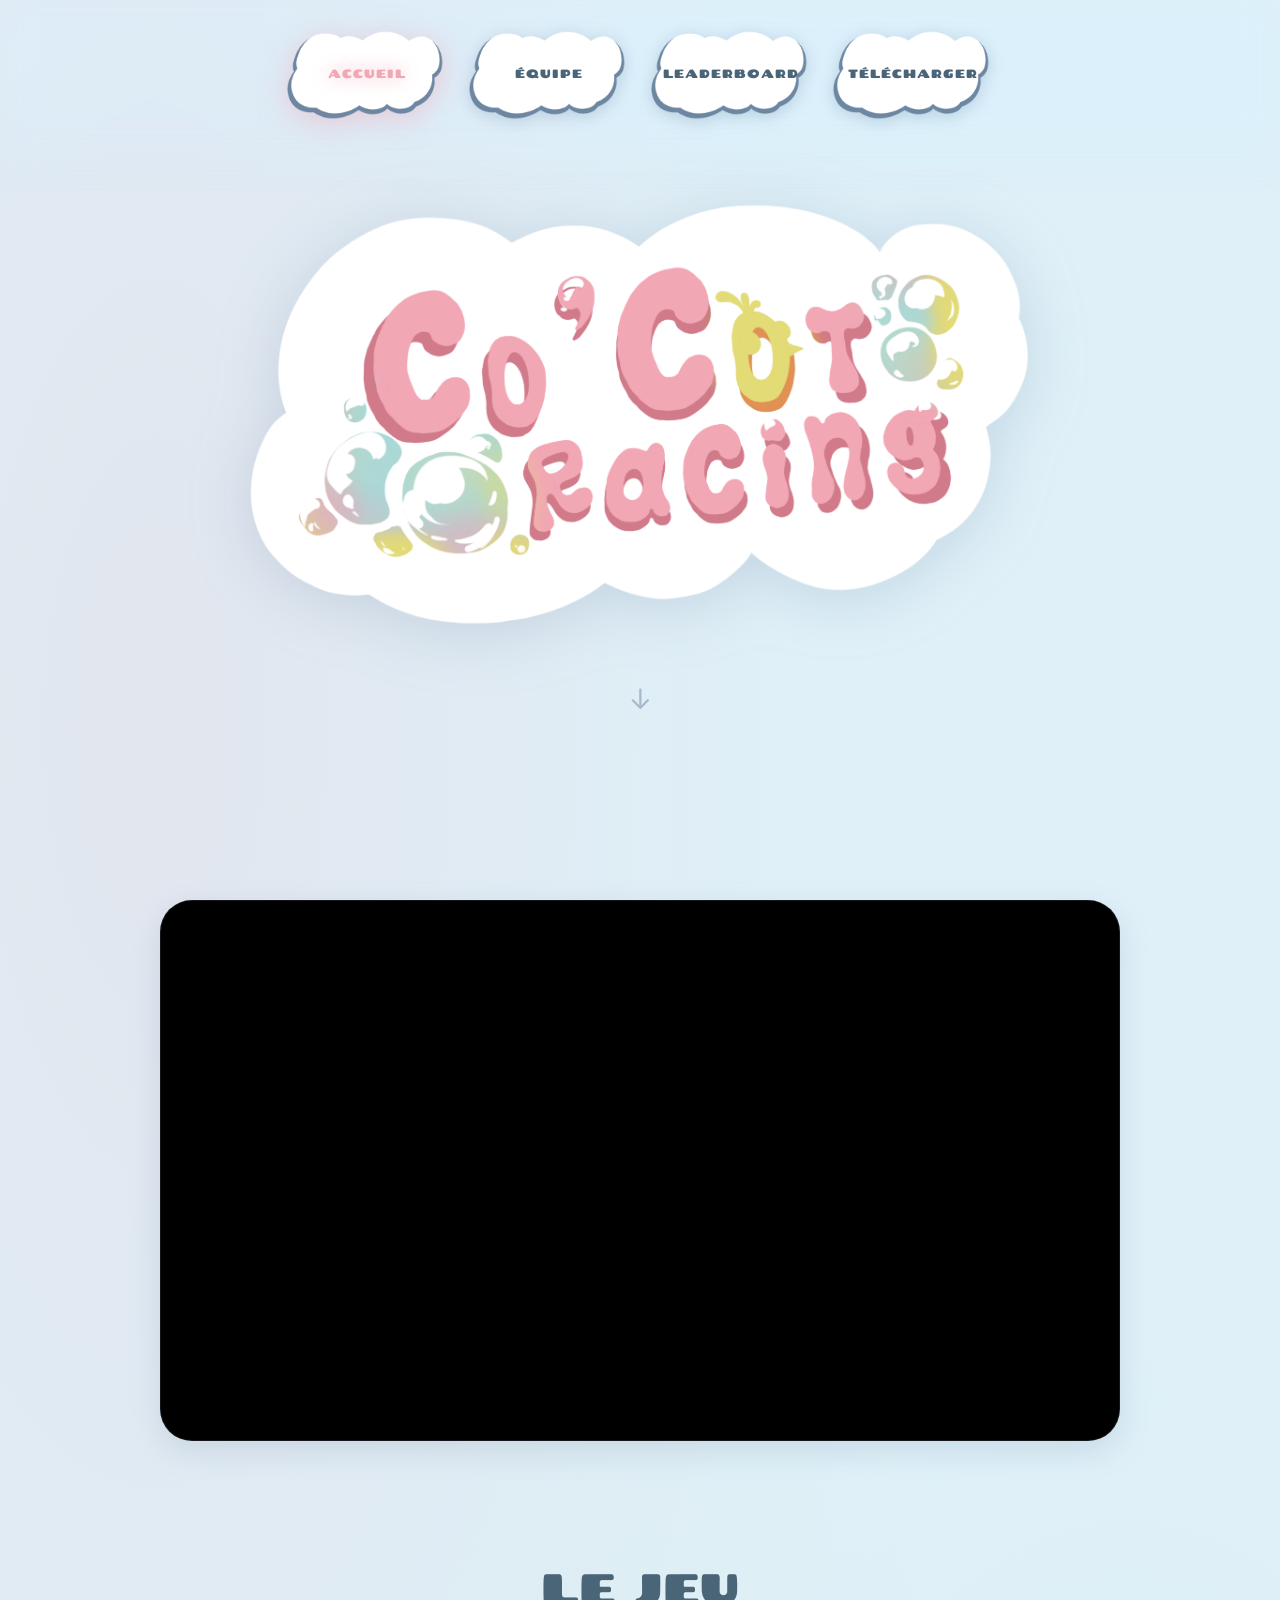
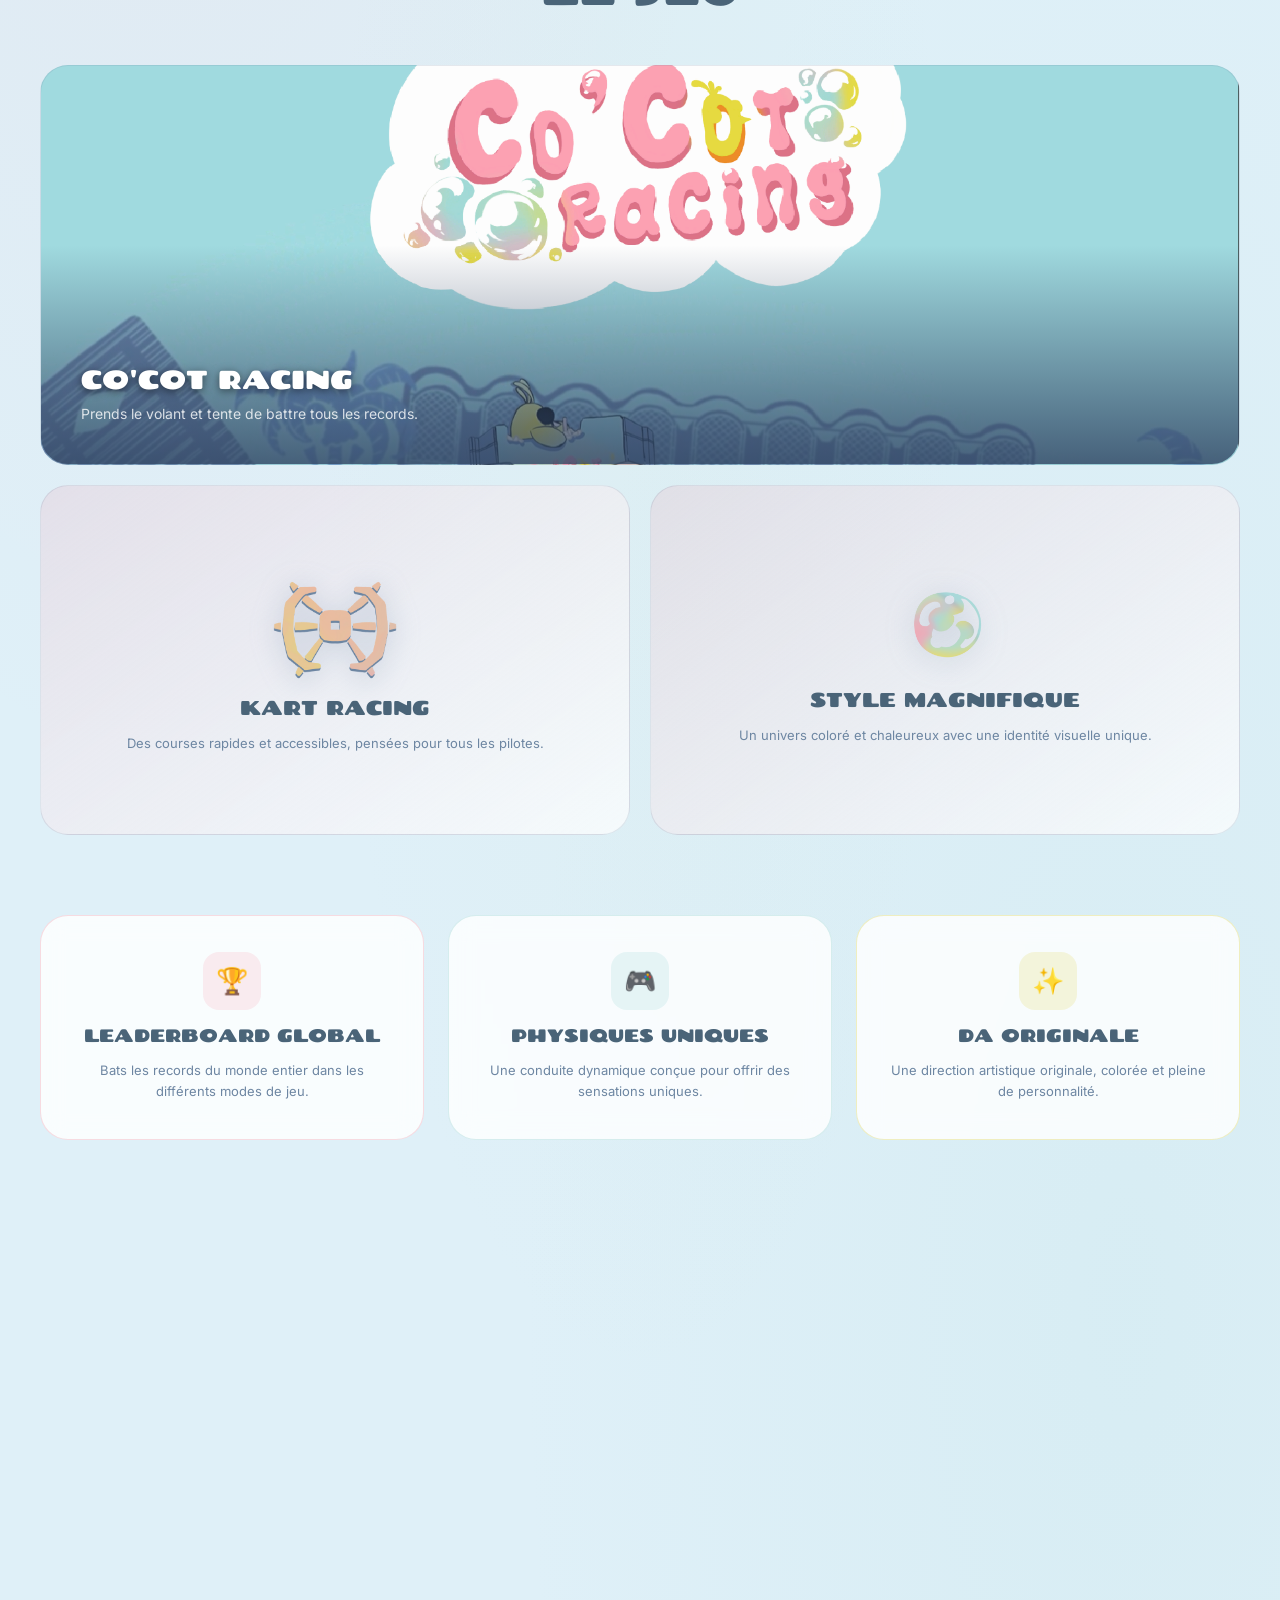
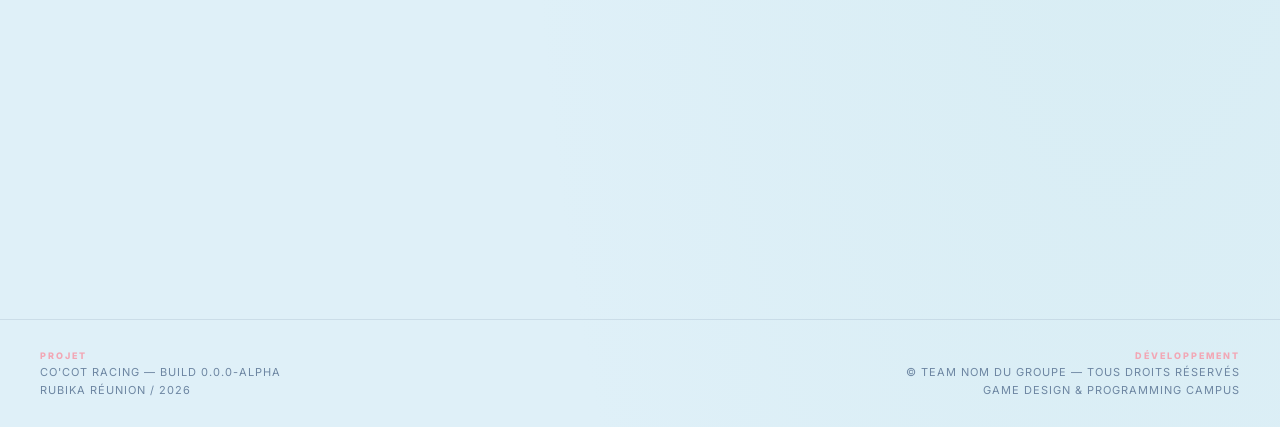
==== commit e8b22503: "Commit" ====
--- a/index.html
+++ b/index.html
@@ -26,9 +26,6 @@
     <section class="hero-title-centered home-hero">
         <img src="assets/img/Titre_logo.png" class="reveal hero-logo" alt="Co'Cot Racing"
              style="max-width: min(800px, 92vw); filter: drop-shadow(0 8px 30px rgba(109, 134, 162, 0.25)); position: relative; z-index: 1;">
-        <p class="reveal hero-kicker" style="font-family: 'Chango', cursive; font-size: 15px; color: var(--secondary); letter-spacing: 5px; text-transform: uppercase; margin-top: 22px; position: relative; z-index: 1; opacity: 0.8;">
-            Kart &middot; Saint-Paul &middot; Rubika
-        </p>
         <div class="reveal hero-scroll-hint" style="margin-top: 48px; animation: bounce 2s infinite; font-size: 28px; color: var(--text-dim); opacity: 0.5; position: relative; z-index: 1;">↓</div>
     </section>
 
@@ -63,7 +60,7 @@
                 <div class="gallery-overlay" style="position: absolute; inset: 0; background: linear-gradient(to top, rgba(50,70,100,0.82) 0%, transparent 55%); display: flex; align-items: flex-end; padding: 40px;">
                     <div>
                         <h3 style="color: white; font-size: 26px; margin-bottom: 8px; text-shadow: 0 2px 8px rgba(0,0,0,0.5);">Co'Cot Racing</h3>
-                        <p style="color: rgba(255,255,255,0.8); font-family: 'Inter', sans-serif; font-size: 14px; line-height: 1.5;">Vroum vroum.</p>
+                        <p style="color: rgba(255,255,255,0.8); font-family: 'Inter', sans-serif; font-size: 14px; line-height: 1.5;">Prends le volant et tente de battre tous les records.</p>
                     </div>
                 </div>
             </div>
@@ -71,13 +68,13 @@
             <div class="reveal gallery-item" style="background: linear-gradient(145deg, rgba(242,167,181,0.2) 0%, rgba(255,255,255,0.7) 100%); display: flex; flex-direction: column; align-items: center; justify-content: center; gap: 14px; padding: 36px 24px;">
                 <img src="assets/img/Volant_menu_ombre.png" style="width: 130px; filter: drop-shadow(0 4px 14px rgba(109,134,162,0.3));" alt="Kart Racing">
                 <h3 style="font-size: 20px; color: var(--text);">Kart Racing</h3>
-                <p style="font-family: 'Inter', sans-serif; font-size: 13px; color: var(--text-dim); text-align: center; line-height: 1.65;">Un kart inspiré par d'autres jeux de kart incroyables.</p>
+                <p style="font-family: 'Inter', sans-serif; font-size: 13px; color: var(--text-dim); text-align: center; line-height: 1.65;">Des courses rapides et accessibles, pensées pour tous les pilotes.</p>
             </div>
 
-            <div class="reveal gallery-item" style="background: linear-gradient(145deg, rgba(169,217,217,0.25) 0%, rgba(255,255,255,0.7) 100%); display: flex; flex-direction: column; align-items: center; justify-content: center; gap: 14px; padding: 36px 24px;">
+            <div class="reveal gallery-item" style="background: linear-gradient(145deg, rgba(242,167,181,0.2) 0%, rgba(255,255,255,0.7) 100%); display: flex; flex-direction: column; align-items: center; justify-content: center; gap: 14px; padding: 36px 24px;">
                 <img src="assets/img/Curseur_bubulle.png" style="width: 100px; filter: drop-shadow(0 4px 14px rgba(109,134,162,0.25));" alt="Style Bubbly">
                 <h3 style="font-size: 20px; color: var(--text);">Style magnifique</h3>
-                <p style="font-family: 'Inter', sans-serif; font-size: 13px; color: var(--text-dim); text-align: center; line-height: 1.65;">Le jeu est jolie.</p>
+                <p style="font-family: 'Inter', sans-serif; font-size: 13px; color: var(--text-dim); text-align: center; line-height: 1.65;">Un univers coloré et chaleureux avec une identité visuelle unique.</p>
             </div>
         </div>
 
@@ -91,12 +88,12 @@
             <div class="feature-card reveal" style="border-color: rgba(169,217,217,0.45);">
                 <div class="feature-icon" style="background: rgba(169,217,217,0.25); color: #3a7a7a;">🎮</div>
                 <h3>Physiques Uniques</h3>
-                <p>Un système de kart poussé et developper à la main.</p>
+                <p>Une conduite dynamique conçue pour offrir des sensations uniques.</p>
             </div>
             <div class="feature-card reveal" style="border-color: rgba(227,219,118,0.45);">
                 <div class="feature-icon" style="background: rgba(227,219,118,0.25); color: #7a6a10;">✨</div>
                 <h3>DA Originale</h3>
-                <p>Une.</p>
+                <p>Une direction artistique originale, colorée et pleine de personnalité.</p>
             </div>
         </div>
 
--- a/style.css
+++ b/style.css
@@ -96,6 +96,7 @@
 
 .hero-title-centered { height: 100vh; display: flex; flex-direction: column; justify-content: center; align-items: center; text-align: center; }
 .hero-title-centered h1 { margin-top: 48px; }
+.page-hero h1 { margin-top: 100px; }
 .page-container { width: 100%; }
 
 .gallery-grid { display: grid; grid-template-columns: repeat(2, 1fr); gap: 20px; margin: 50px 0; }
@@ -105,7 +106,15 @@
 
 .glass-card { background: var(--card); backdrop-filter: blur(30px); border-radius: 32px; border: 1px solid var(--border); overflow: hidden; width: 100%; }
 
-h1, h2, h3 { font-family: 'Chango', cursive; font-weight: 400; text-transform: uppercase; }
+h1, h2, h3 {
+    font-family: 'Chango', cursive;
+    font-weight: 400;
+    text-transform: uppercase;
+    overflow-wrap: normal;
+    word-break: keep-all;
+    hyphens: none;
+    text-wrap: balance;
+}
 th { font-family: 'Chango', cursive; letter-spacing: 1px; text-transform: uppercase; }
 #page-info { font-family: 'Chango', cursive; text-transform: uppercase; color: var(--text); font-size: 13px; font-weight: 400; }
 
@@ -342,17 +351,12 @@
     opacity: 0; /* Caché au début */
 }
 
-/* --- FOOTER ULTRA-DISCRET --- */
+/* --- FOOTER --- */
 .site-footer {
     margin-top: 100px; /* Espace avec le reste */
     padding: 30px 40px;
     border-top: 1px solid var(--border);
-    opacity: 0.35; /* Très fondu dans le décor */
-    transition: opacity 0.5s ease;
-}
-
-.site-footer:hover {
-    opacity: 0.95; /* S'affiche mieux au survol */
+    opacity: 1;
 }
 
 .footer-container {
@@ -438,7 +442,7 @@
 
     nav a {
         width: 100%;
-        height: 42px;
+        height: clamp(52px, 14vw, 60px);
         aspect-ratio: auto;
         padding: 0 8px;
         font-size: 9px;
@@ -489,11 +493,13 @@
 
     .page-hero h1 {
         max-width: 100%;
-        margin-top: 0;
-        font-size: clamp(34px, 11vw, 54px) !important;
+        margin-top: 48px;
+        font-size: clamp(30px, 9vw, 54px) !important;
         letter-spacing: -1.5px !important;
         line-height: 1.12;
-        overflow-wrap: anywhere;
+        overflow-wrap: normal;
+        word-break: keep-all;
+        hyphens: none;
     }
 
     .home-content {
@@ -699,7 +705,7 @@
     .site-footer {
         margin-top: 72px;
         padding: 28px 20px max(28px, env(safe-area-inset-bottom));
-        opacity: 0.72;
+        opacity: 1;
     }
 
     .footer-container {
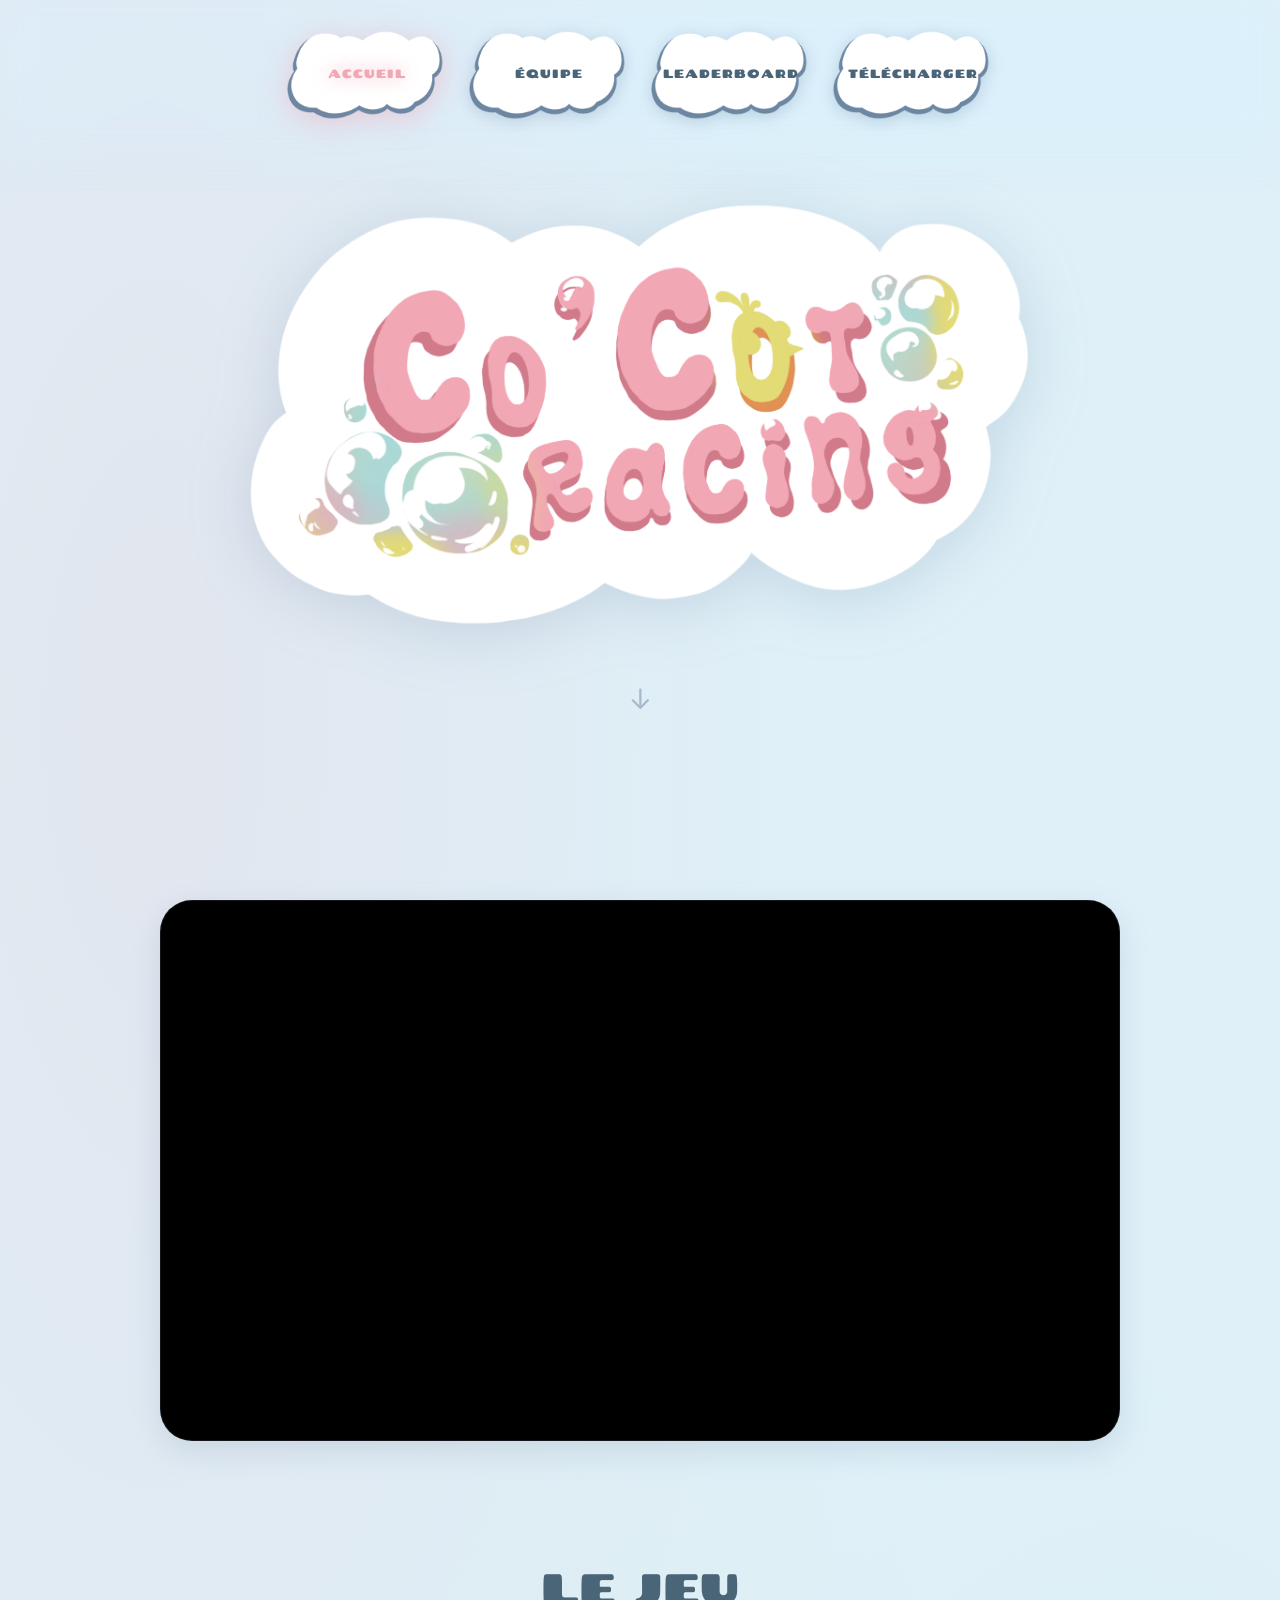
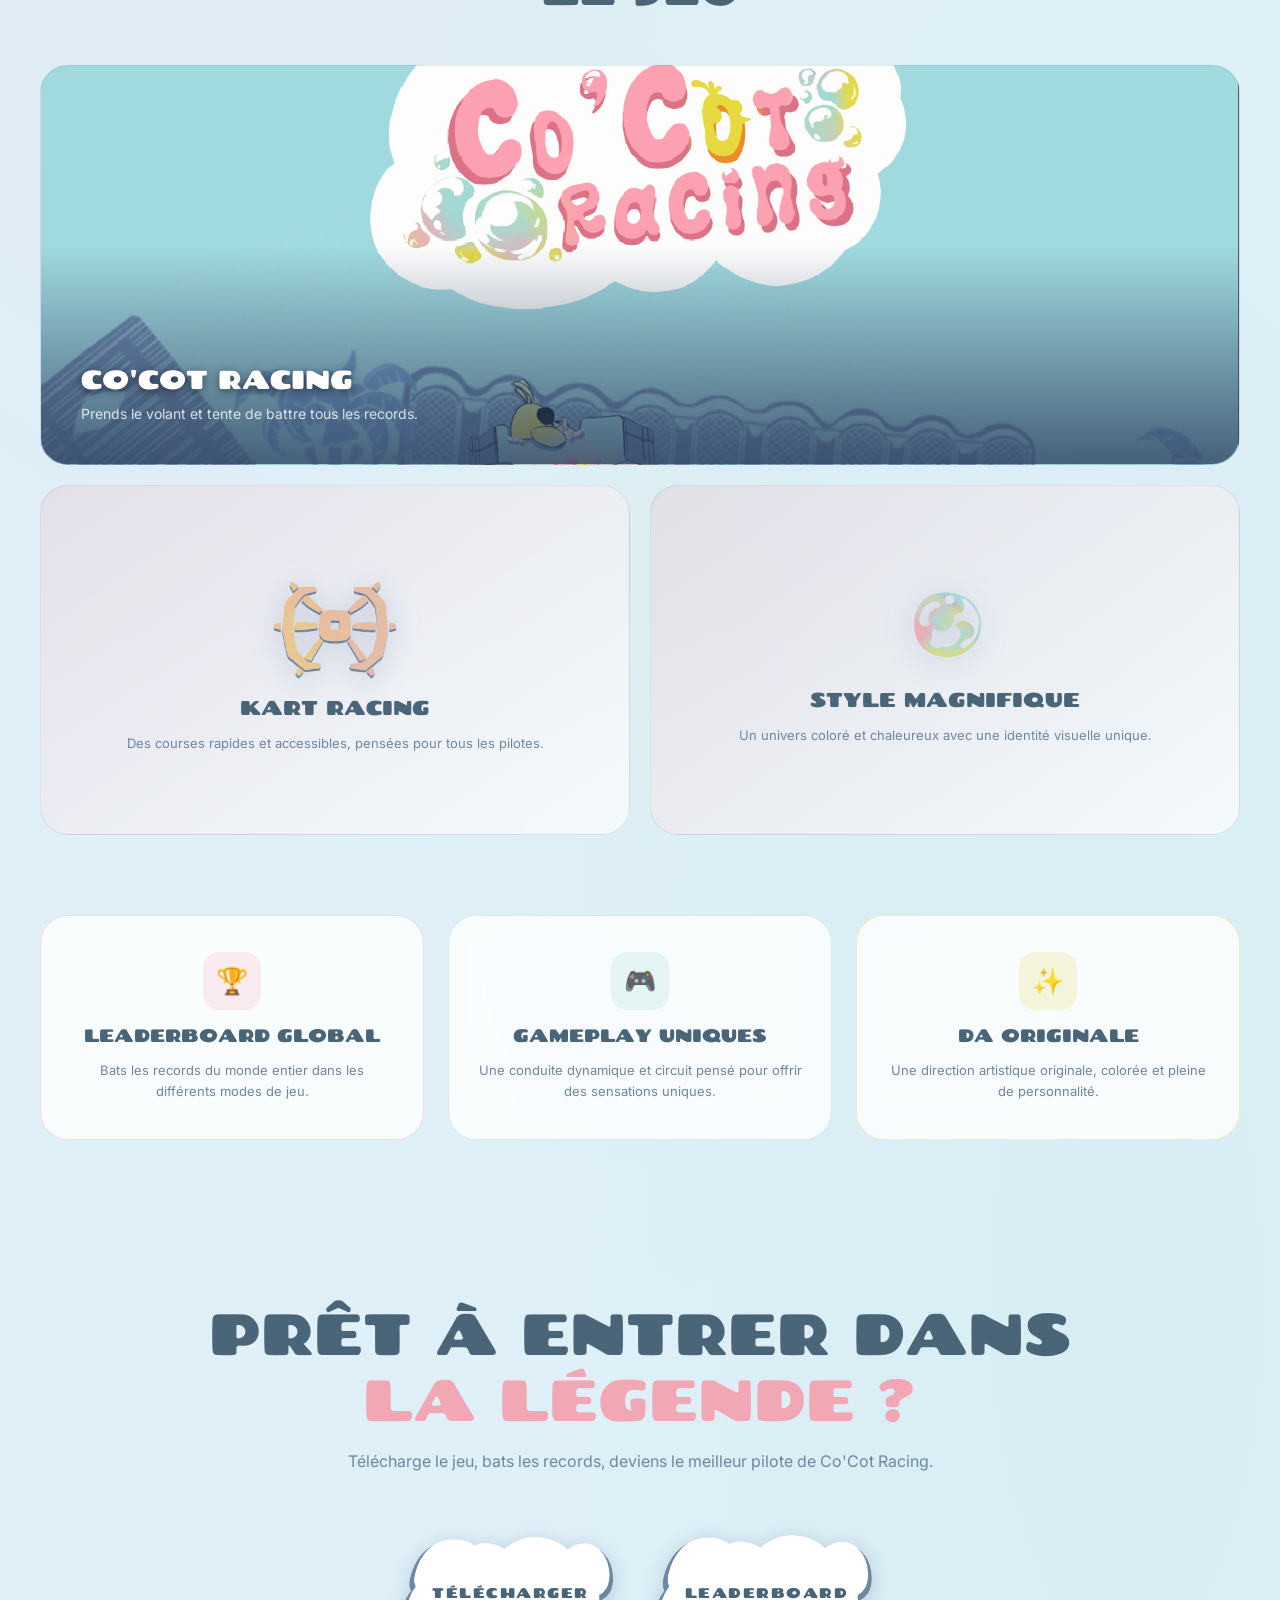
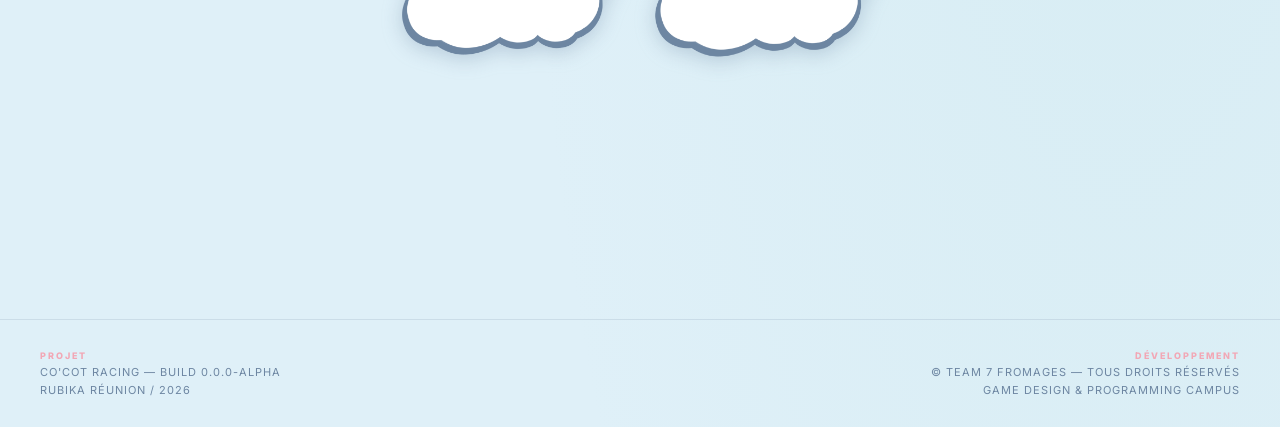
==== commit 3c287082: "BAM" ====
--- a/index.html
+++ b/index.html
@@ -87,8 +87,8 @@
             </div>
             <div class="feature-card reveal" style="border-color: rgba(169,217,217,0.45);">
                 <div class="feature-icon" style="background: rgba(169,217,217,0.25); color: #3a7a7a;">🎮</div>
-                <h3>Physiques Uniques</h3>
-                <p>Une conduite dynamique conçue pour offrir des sensations uniques.</p>
+                <h3>Gameplay Uniques</h3>
+                <p>Une conduite dynamique et circuit pensé pour offrir des sensations uniques.</p>
             </div>
             <div class="feature-card reveal" style="border-color: rgba(227,219,118,0.45);">
                 <div class="feature-icon" style="background: rgba(227,219,118,0.25); color: #7a6a10;">✨</div>
@@ -122,7 +122,7 @@
             </div>
             <div class="footer-block footer-block-right" style="text-align: right;">
                 <span class="footer-label">Développement</span>
-                <span class="footer-text">© Team NOM DU GROUPE — Tous droits réservés</span>
+                <span class="footer-text">© Team 7 Fromages — Tous droits réservés</span>
                 <span class="footer-text">Game Design & Programming Campus</span>
             </div>
         </div>
--- a/style.css
+++ b/style.css
@@ -204,6 +204,13 @@
     justify-content: center;
 }
 
+.download-warning {
+    margin-top: 28px;
+    font-size: 15px;
+    opacity: 0.7;
+    text-align: center;
+}
+
 .download-specs {
     margin-top: 90px;
 }
@@ -417,7 +424,7 @@
 
 @media (max-width: 768px) {
     .nav-fade {
-        height: 155px;
+        height: 190px;
         background: rgba(223, 240, 248, 0.7);
     }
 
@@ -427,7 +434,7 @@
     }
 
     nav {
-        width: min(100%, 460px);
+        width: min(calc(100% - 16px), 400px);
         display: grid;
         grid-template-columns: repeat(2, minmax(0, 1fr));
         gap: 3px 6px;
@@ -442,8 +449,8 @@
 
     nav a {
         width: 100%;
-        height: clamp(52px, 14vw, 60px);
-        aspect-ratio: auto;
+        height: auto;
+        aspect-ratio: 2.5;
         padding: 0 8px;
         font-size: 9px;
         letter-spacing: 0.35px;
@@ -493,7 +500,7 @@
 
     .page-hero h1 {
         max-width: 100%;
-        margin-top: 48px;
+        margin-top: 96px;
         font-size: clamp(30px, 9vw, 54px) !important;
         letter-spacing: -1.5px !important;
         line-height: 1.12;
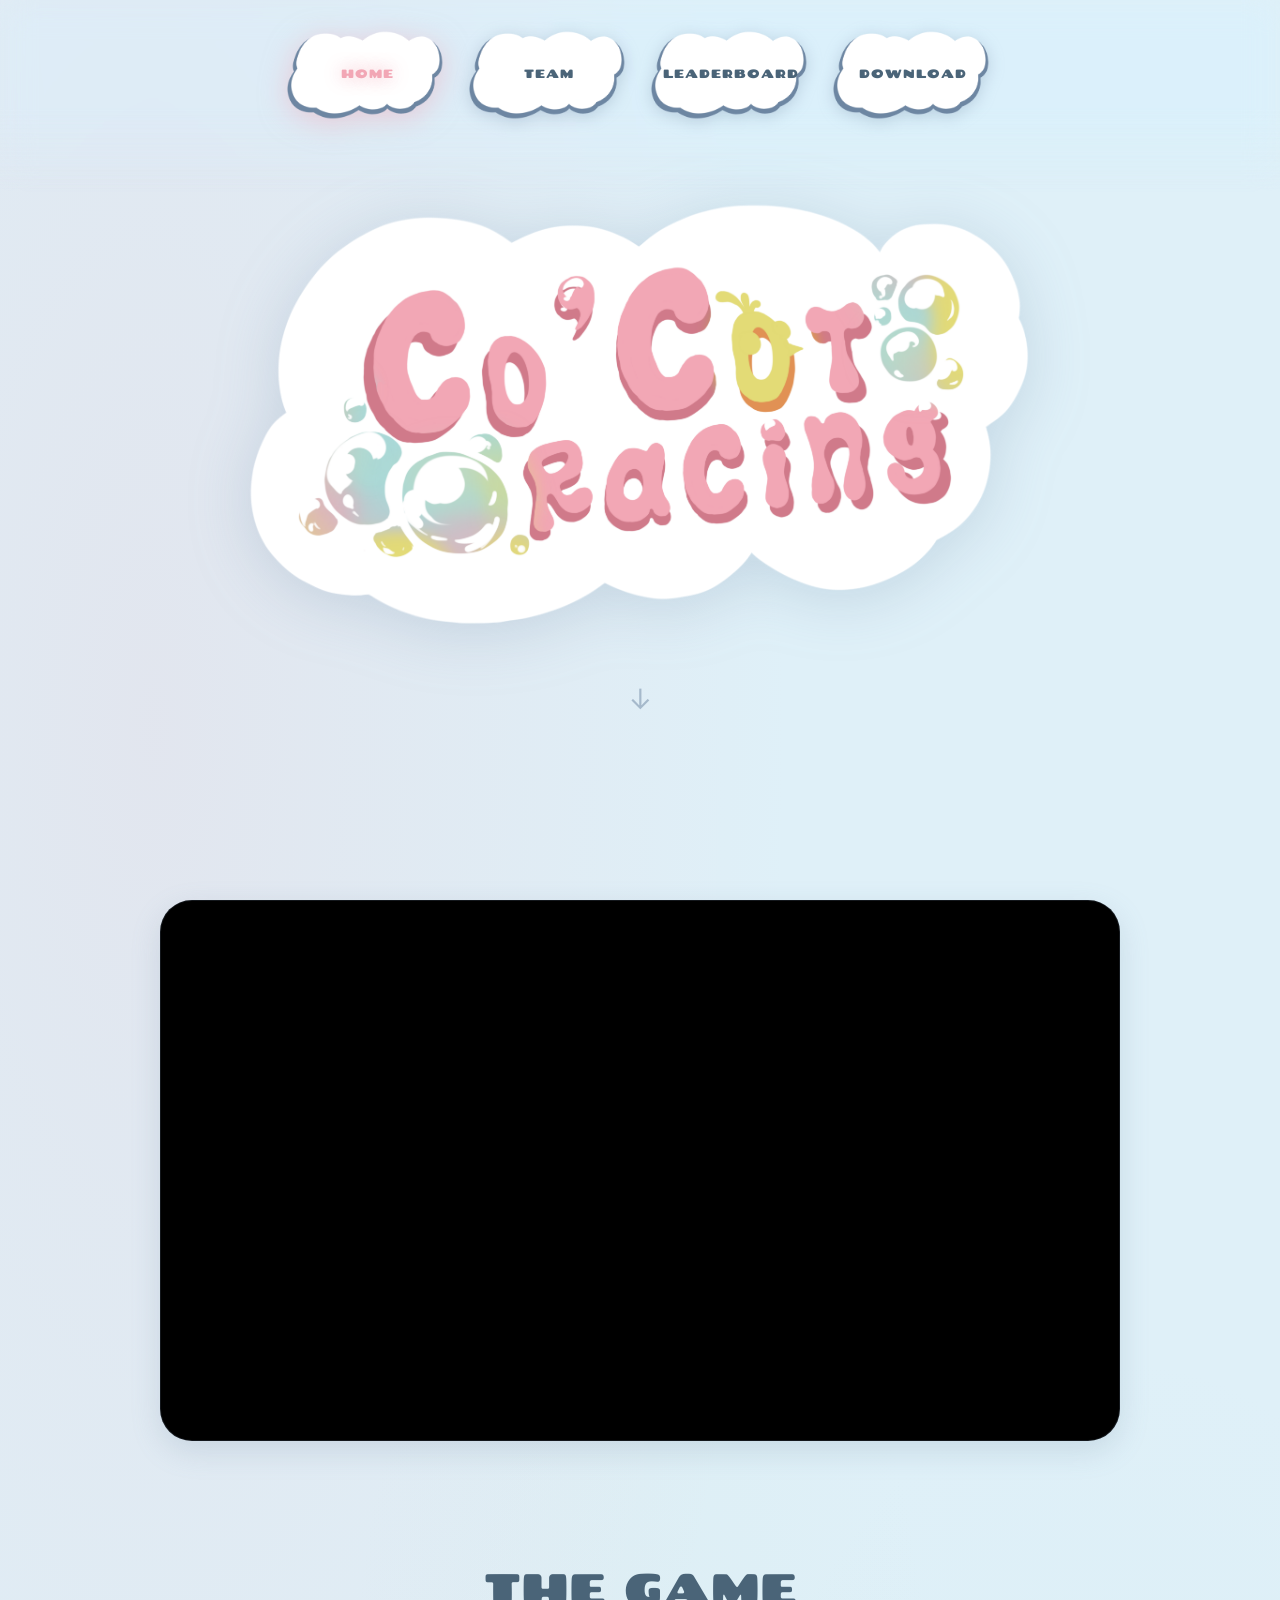
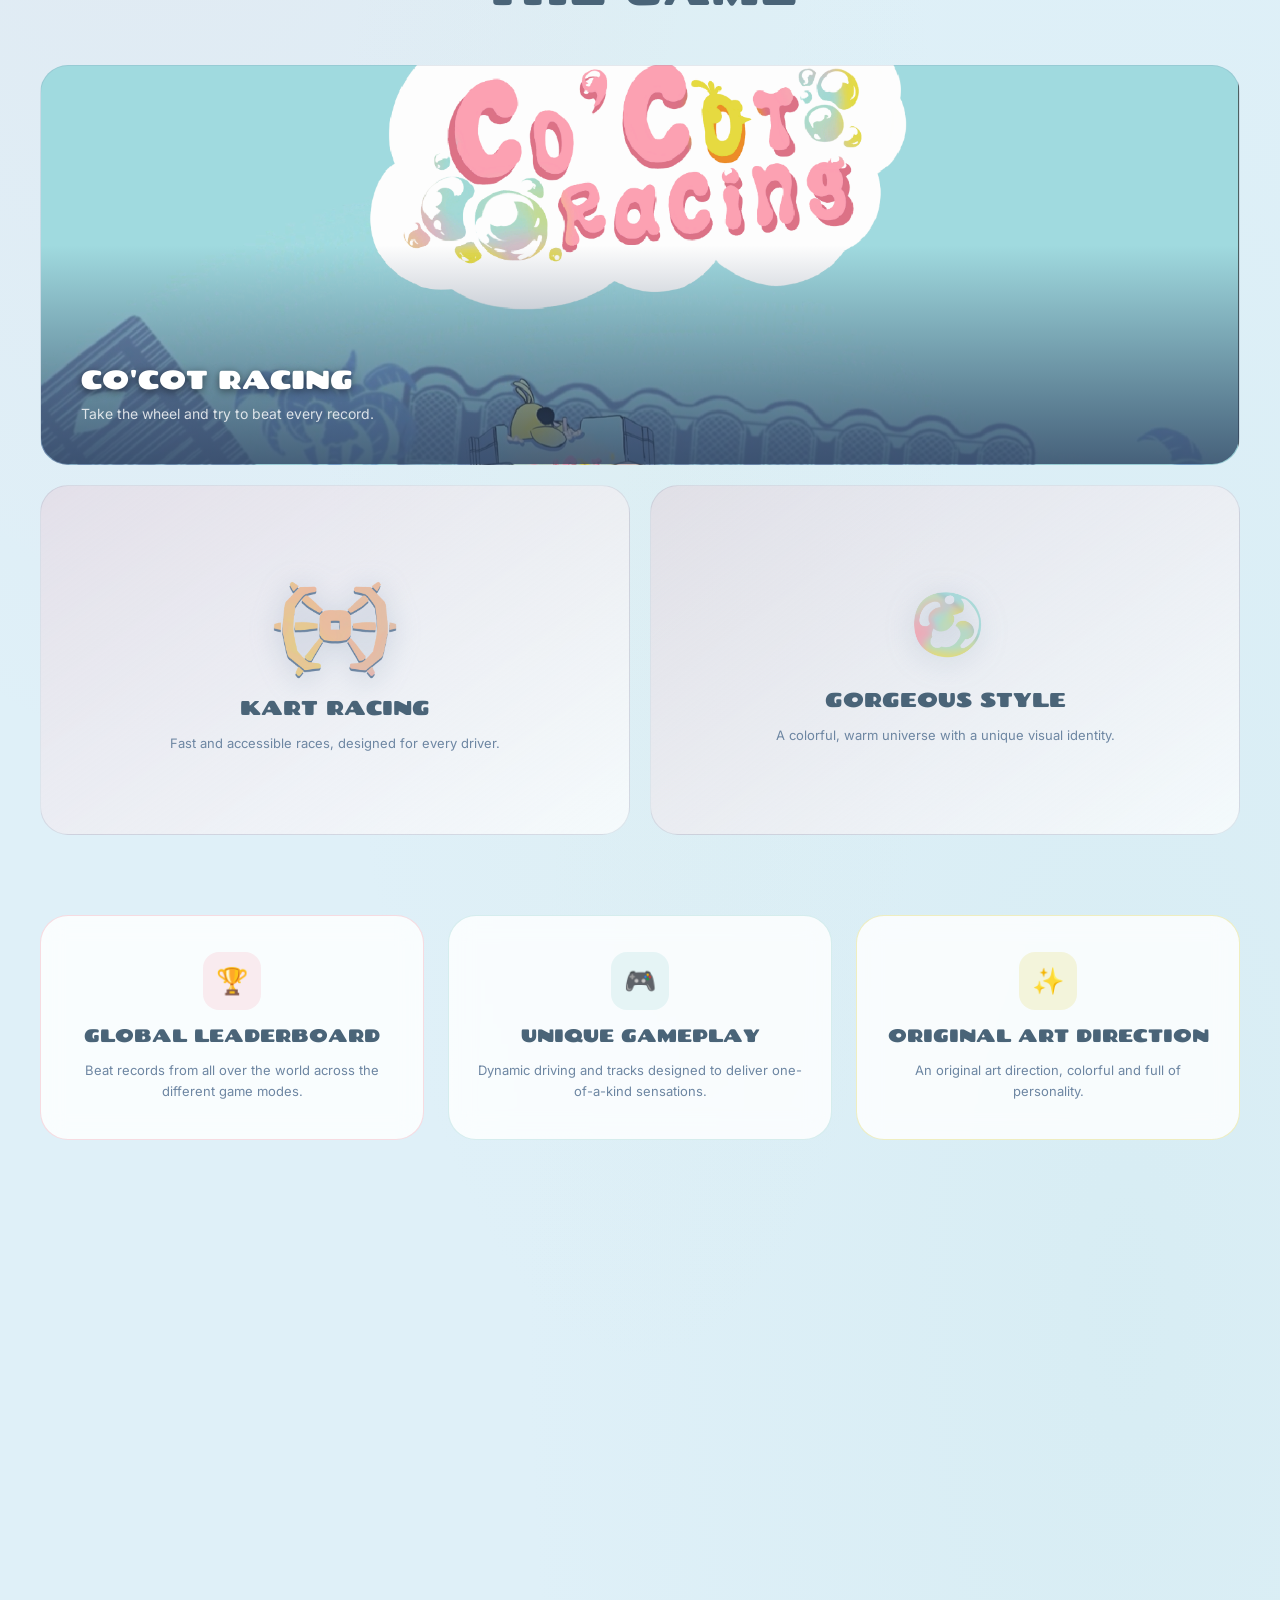
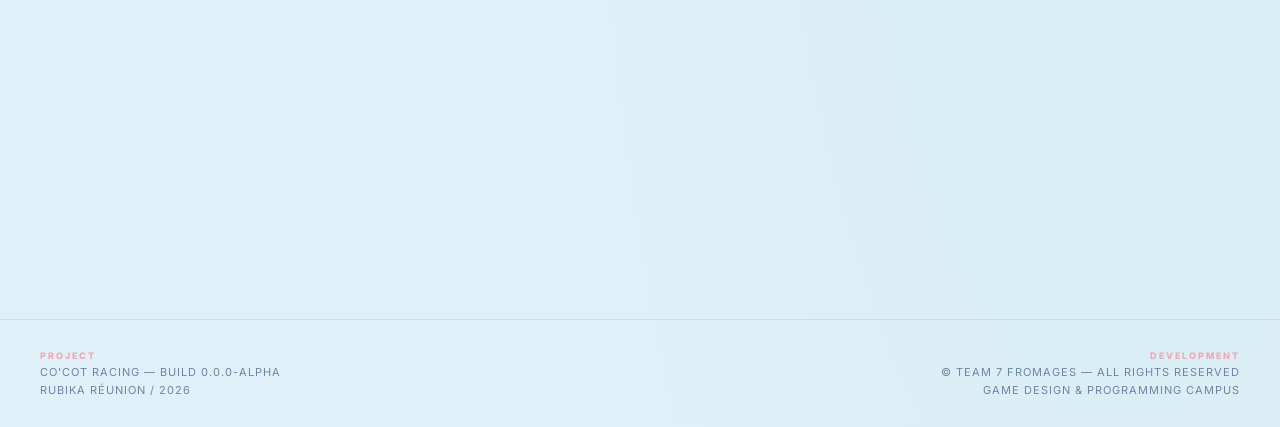
==== commit b785f9af: "cacaboudin" ====
--- a/index.html
+++ b/index.html
@@ -1,9 +1,9 @@
 <!DOCTYPE html>
-<html lang="fr">
+<html lang="en">
 <head>
     <meta charset="UTF-8">
     <meta name="viewport" content="width=device-width, initial-scale=1.0">
-    <title>Accueil | Co'Cot Racing</title>
+    <title>Home | Co'Cot Racing</title>
     <link rel="stylesheet" href="style.css">
     <link rel="preconnect" href="https://fonts.googleapis.com">
     <link rel="preconnect" href="https://fonts.gstatic.com" crossorigin>
@@ -15,10 +15,10 @@
     <div class="nav-fade"></div>
     <div class="nav-wrapper">
         <nav>
-            <a href="index.html" class="active">Accueil</a>
-            <a href="team.html">Équipe</a>
+            <a href="index.html" class="active">Home</a>
+            <a href="team.html">Team</a>
             <a href="leaderboard.html">Leaderboard</a>
-            <a href="download.html">Télécharger</a>
+            <a href="download.html">Download</a>
         </nav>
     </div>
 
@@ -52,7 +52,7 @@
 
         <!-- Galerie -->
         <h2 class="reveal" style="font-size: clamp(30px, 5vw, 44px); text-align: center; margin-bottom: 50px;">
-            Le jeu
+            The Game
         </h2>
 
         <div class="gallery-grid">
@@ -60,7 +60,7 @@
                 <div class="gallery-overlay" style="position: absolute; inset: 0; background: linear-gradient(to top, rgba(50,70,100,0.82) 0%, transparent 55%); display: flex; align-items: flex-end; padding: 40px;">
                     <div>
                         <h3 style="color: white; font-size: 26px; margin-bottom: 8px; text-shadow: 0 2px 8px rgba(0,0,0,0.5);">Co'Cot Racing</h3>
-                        <p style="color: rgba(255,255,255,0.8); font-family: 'Inter', sans-serif; font-size: 14px; line-height: 1.5;">Prends le volant et tente de battre tous les records.</p>
+                        <p style="color: rgba(255,255,255,0.8); font-family: 'Inter', sans-serif; font-size: 14px; line-height: 1.5;">Take the wheel and try to beat every record.</p>
                     </div>
                 </div>
             </div>
@@ -68,13 +68,13 @@
             <div class="reveal gallery-item" style="background: linear-gradient(145deg, rgba(242,167,181,0.2) 0%, rgba(255,255,255,0.7) 100%); display: flex; flex-direction: column; align-items: center; justify-content: center; gap: 14px; padding: 36px 24px;">
                 <img src="assets/img/Volant_menu_ombre.png" style="width: 130px; filter: drop-shadow(0 4px 14px rgba(109,134,162,0.3));" alt="Kart Racing">
                 <h3 style="font-size: 20px; color: var(--text);">Kart Racing</h3>
-                <p style="font-family: 'Inter', sans-serif; font-size: 13px; color: var(--text-dim); text-align: center; line-height: 1.65;">Des courses rapides et accessibles, pensées pour tous les pilotes.</p>
+                <p style="font-family: 'Inter', sans-serif; font-size: 13px; color: var(--text-dim); text-align: center; line-height: 1.65;">Fast and accessible races, designed for every driver.</p>
             </div>
 
             <div class="reveal gallery-item" style="background: linear-gradient(145deg, rgba(242,167,181,0.2) 0%, rgba(255,255,255,0.7) 100%); display: flex; flex-direction: column; align-items: center; justify-content: center; gap: 14px; padding: 36px 24px;">
                 <img src="assets/img/Curseur_bubulle.png" style="width: 100px; filter: drop-shadow(0 4px 14px rgba(109,134,162,0.25));" alt="Style Bubbly">
-                <h3 style="font-size: 20px; color: var(--text);">Style magnifique</h3>
-                <p style="font-family: 'Inter', sans-serif; font-size: 13px; color: var(--text-dim); text-align: center; line-height: 1.65;">Un univers coloré et chaleureux avec une identité visuelle unique.</p>
+                <h3 style="font-size: 20px; color: var(--text);">Gorgeous Style</h3>
+                <p style="font-family: 'Inter', sans-serif; font-size: 13px; color: var(--text-dim); text-align: center; line-height: 1.65;">A colorful, warm universe with a unique visual identity.</p>
             </div>
         </div>
 
@@ -82,31 +82,31 @@
         <div class="features-row">
             <div class="feature-card reveal" style="border-color: rgba(242,167,181,0.4);">
                 <div class="feature-icon" style="background: rgba(242,167,181,0.2); color: #b86070;">🏆</div>
-                <h3>Leaderboard Global</h3>
-                <p>Bats les records du monde entier dans les différents modes de jeu.</p>
+                <h3>Global Leaderboard</h3>
+                <p>Beat records from all over the world across the different game modes.</p>
             </div>
             <div class="feature-card reveal" style="border-color: rgba(169,217,217,0.45);">
                 <div class="feature-icon" style="background: rgba(169,217,217,0.25); color: #3a7a7a;">🎮</div>
-                <h3>Gameplay Uniques</h3>
-                <p>Une conduite dynamique et circuit pensé pour offrir des sensations uniques.</p>
+                <h3>Unique Gameplay</h3>
+                <p>Dynamic driving and tracks designed to deliver one-of-a-kind sensations.</p>
             </div>
             <div class="feature-card reveal" style="border-color: rgba(227,219,118,0.45);">
                 <div class="feature-icon" style="background: rgba(227,219,118,0.25); color: #7a6a10;">✨</div>
-                <h3>DA Originale</h3>
-                <p>Une direction artistique originale, colorée et pleine de personnalité.</p>
+                <h3>Original Art Direction</h3>
+                <p>An original art direction, colorful and full of personality.</p>
             </div>
         </div>
 
         <!-- CTA -->
         <section class="home-cta" style="text-align: center; padding: 100px 0 160px;">
             <h2 class="reveal" style="font-size: clamp(34px, 7vw, 58px); margin-bottom: 16px; line-height: 1.15;">
-                Prêt à entrer dans<br><span style="color: var(--accent);">la légende ?</span>
+                Ready to become<br><span style="color: var(--accent);">a legend?</span>
             </h2>
             <p class="reveal" style="font-family: 'Inter', sans-serif; color: var(--text-dim); margin-bottom: 52px; font-size: 16px; line-height: 1.6;">
-                Télécharge le jeu, bats les records, deviens le meilleur pilote de Co'Cot Racing.
+                Download the game, beat the records, become the best driver in Co'Cot Racing.
             </p>
             <div class="reveal home-cta-actions" style="display: flex; gap: 24px; justify-content: center; flex-wrap: wrap; align-items: center;">
-                <a href="download.html" class="cta-massive">TÉLÉCHARGER</a>
+                <a href="download.html" class="cta-massive">DOWNLOAD</a>
                 <a href="leaderboard.html" class="cta-massive">LEADERBOARD</a>
             </div>
         </section>
@@ -116,13 +116,13 @@
     <footer class="site-footer">
         <div class="footer-container">
             <div class="footer-block">
-                <span class="footer-label">Projet</span>
+                <span class="footer-label">Project</span>
                 <span class="footer-text">Co'Cot Racing — Build 0.0.0-Alpha</span>
                 <span class="footer-text">Rubika Réunion / 2026</span>
             </div>
             <div class="footer-block footer-block-right" style="text-align: right;">
-                <span class="footer-label">Développement</span>
-                <span class="footer-text">© Team 7 Fromages — Tous droits réservés</span>
+                <span class="footer-label">Development</span>
+                <span class="footer-text">© Team 7 Fromages — All rights reserved</span>
                 <span class="footer-text">Game Design & Programming Campus</span>
             </div>
         </div>
--- a/style.css
+++ b/style.css
@@ -205,6 +205,7 @@
 }
 
 .download-warning {
+    display: none; /* caché par défaut, affiché uniquement sur mobile/tactile */
     margin-top: 28px;
     font-size: 15px;
     opacity: 0.7;
@@ -773,6 +774,11 @@
     .lb-tab:hover {
         transform: none;
     }
+
+    /* Appareil tactile (mobile/tablette) -> on affiche l'avertissement */
+    .download-warning {
+        display: block;
+    }
 }
 
 @media (prefers-reduced-motion: reduce) {
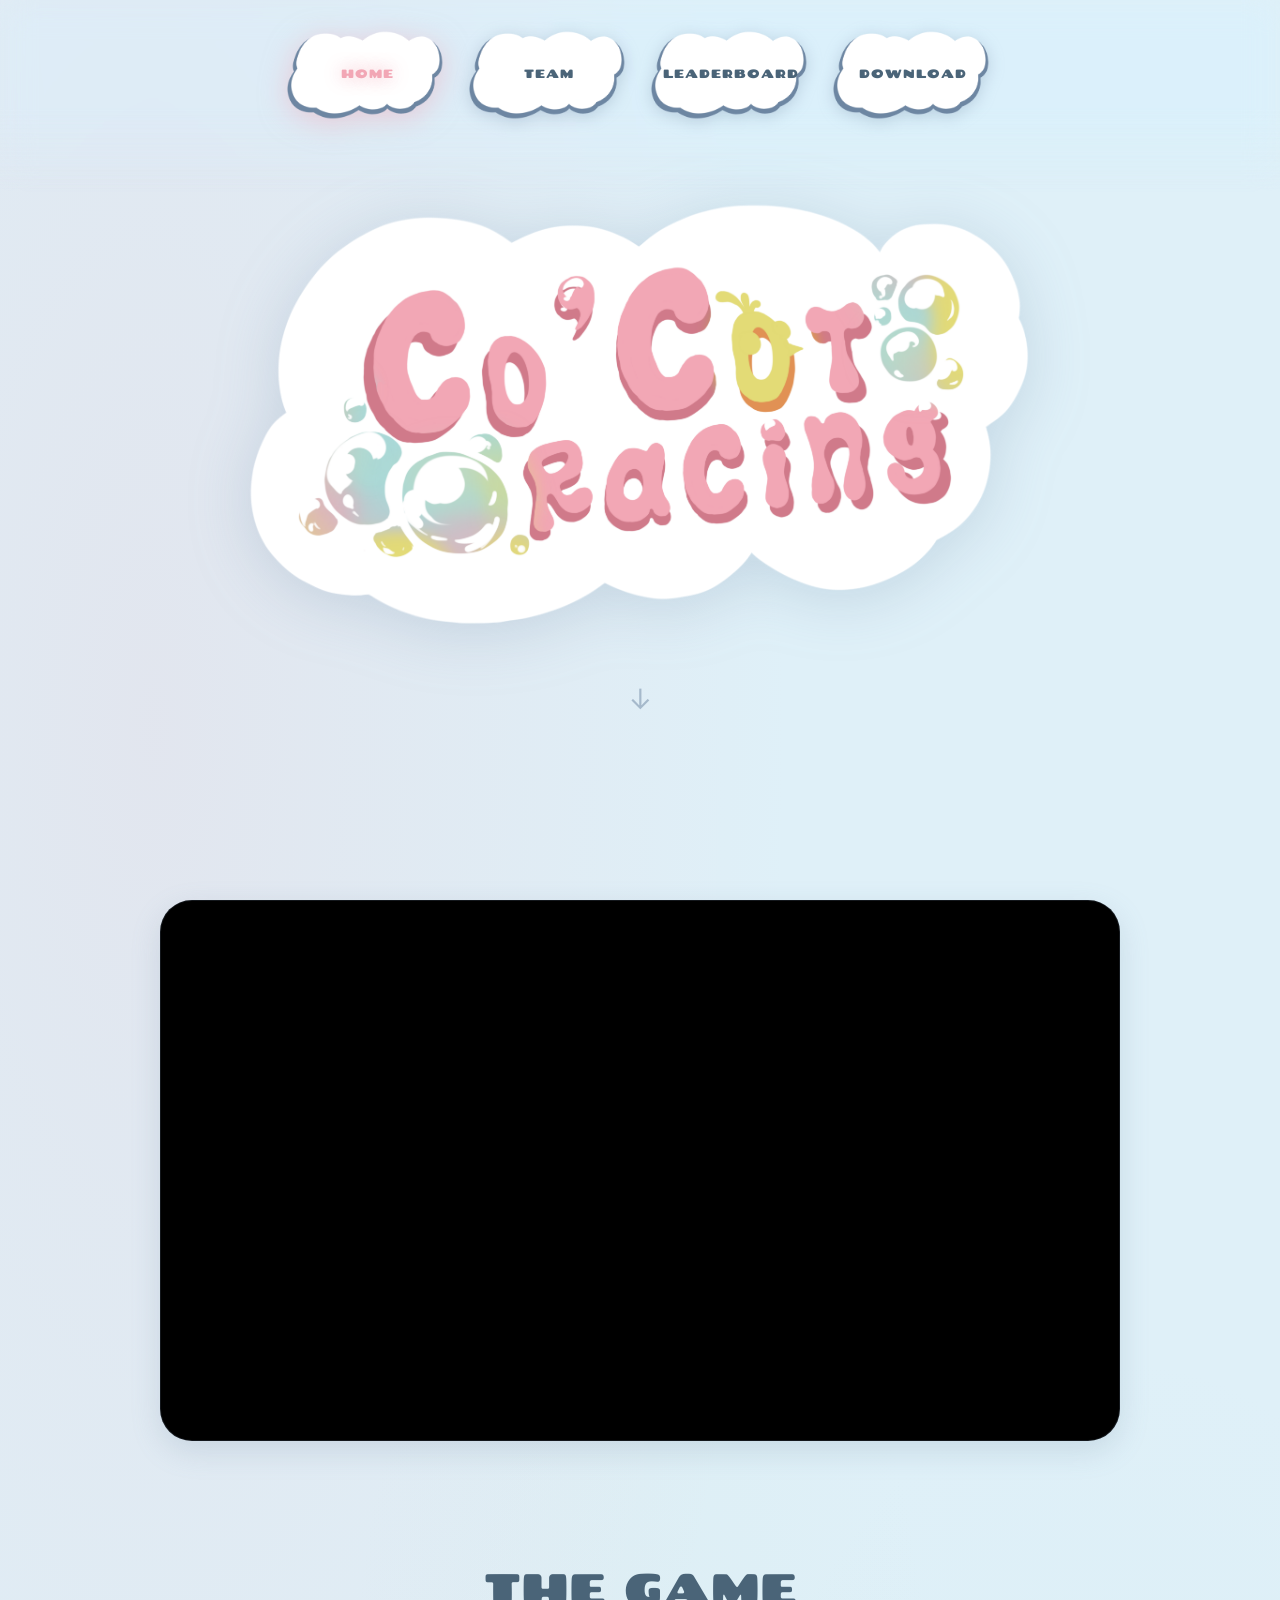
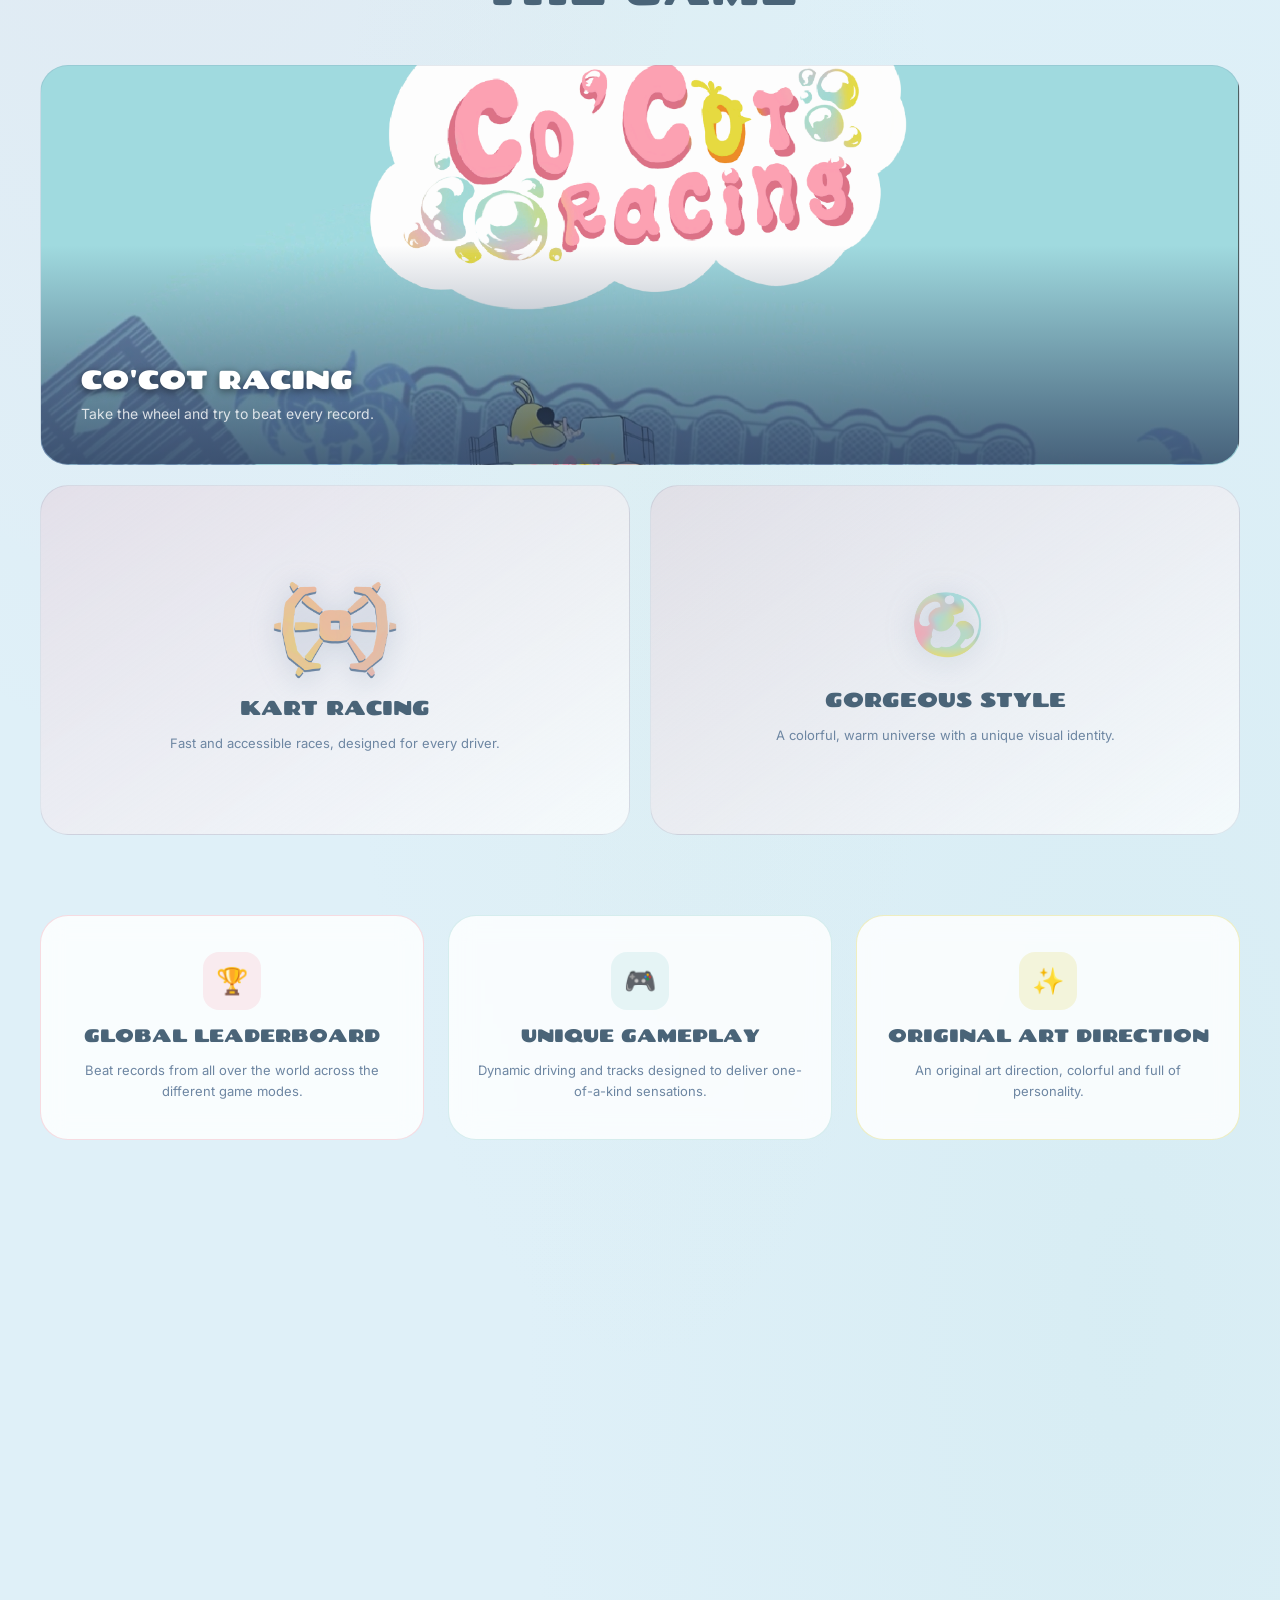
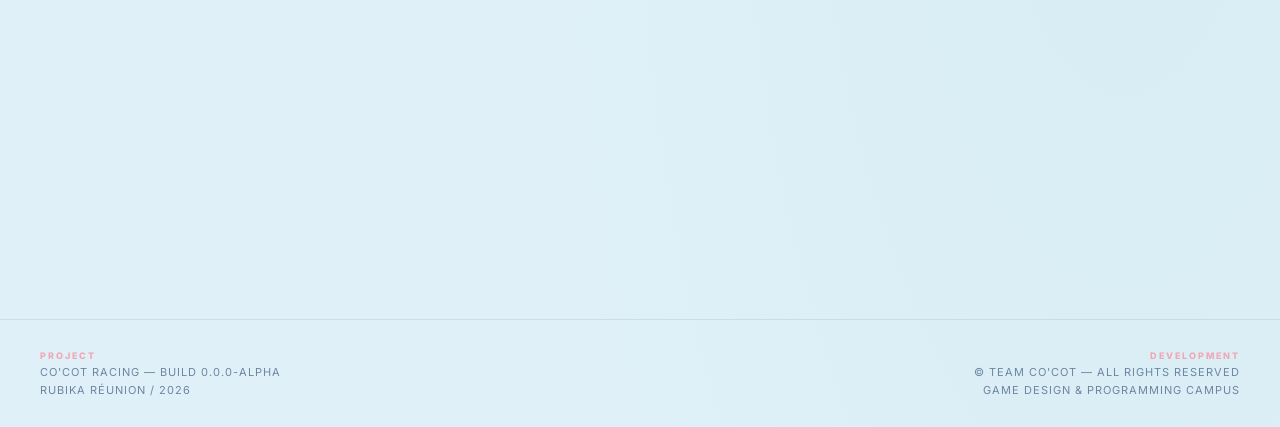
==== commit ec5d66f5: "Commiit" ====
--- a/index.html
+++ b/index.html
@@ -43,7 +43,7 @@
             border: 1px solid var(--border);">
             <div style="padding-top: 56.25%;">
                 <iframe
-                    src="https://www.youtube-nocookie.com/embed/dQw4w9WgXcQ?autoplay=0&mute=1&rel=0&modestbranding=1"
+                    src="https://www.youtube-nocookie.com/embed/Nd4cDEhQKzI?autoplay=0&mute=1&rel=0&modestbranding=1"
                     style="position: absolute; top: 0; left: 0; width: 100%; height: 100%; border: none;"
                     allowfullscreen>
                 </iframe>
@@ -122,7 +122,7 @@
             </div>
             <div class="footer-block footer-block-right" style="text-align: right;">
                 <span class="footer-label">Development</span>
-                <span class="footer-text">© Team 7 Fromages — All rights reserved</span>
+                <span class="footer-text">© TEAM CO'COT — All rights reserved</span>
                 <span class="footer-text">Game Design & Programming Campus</span>
             </div>
         </div>
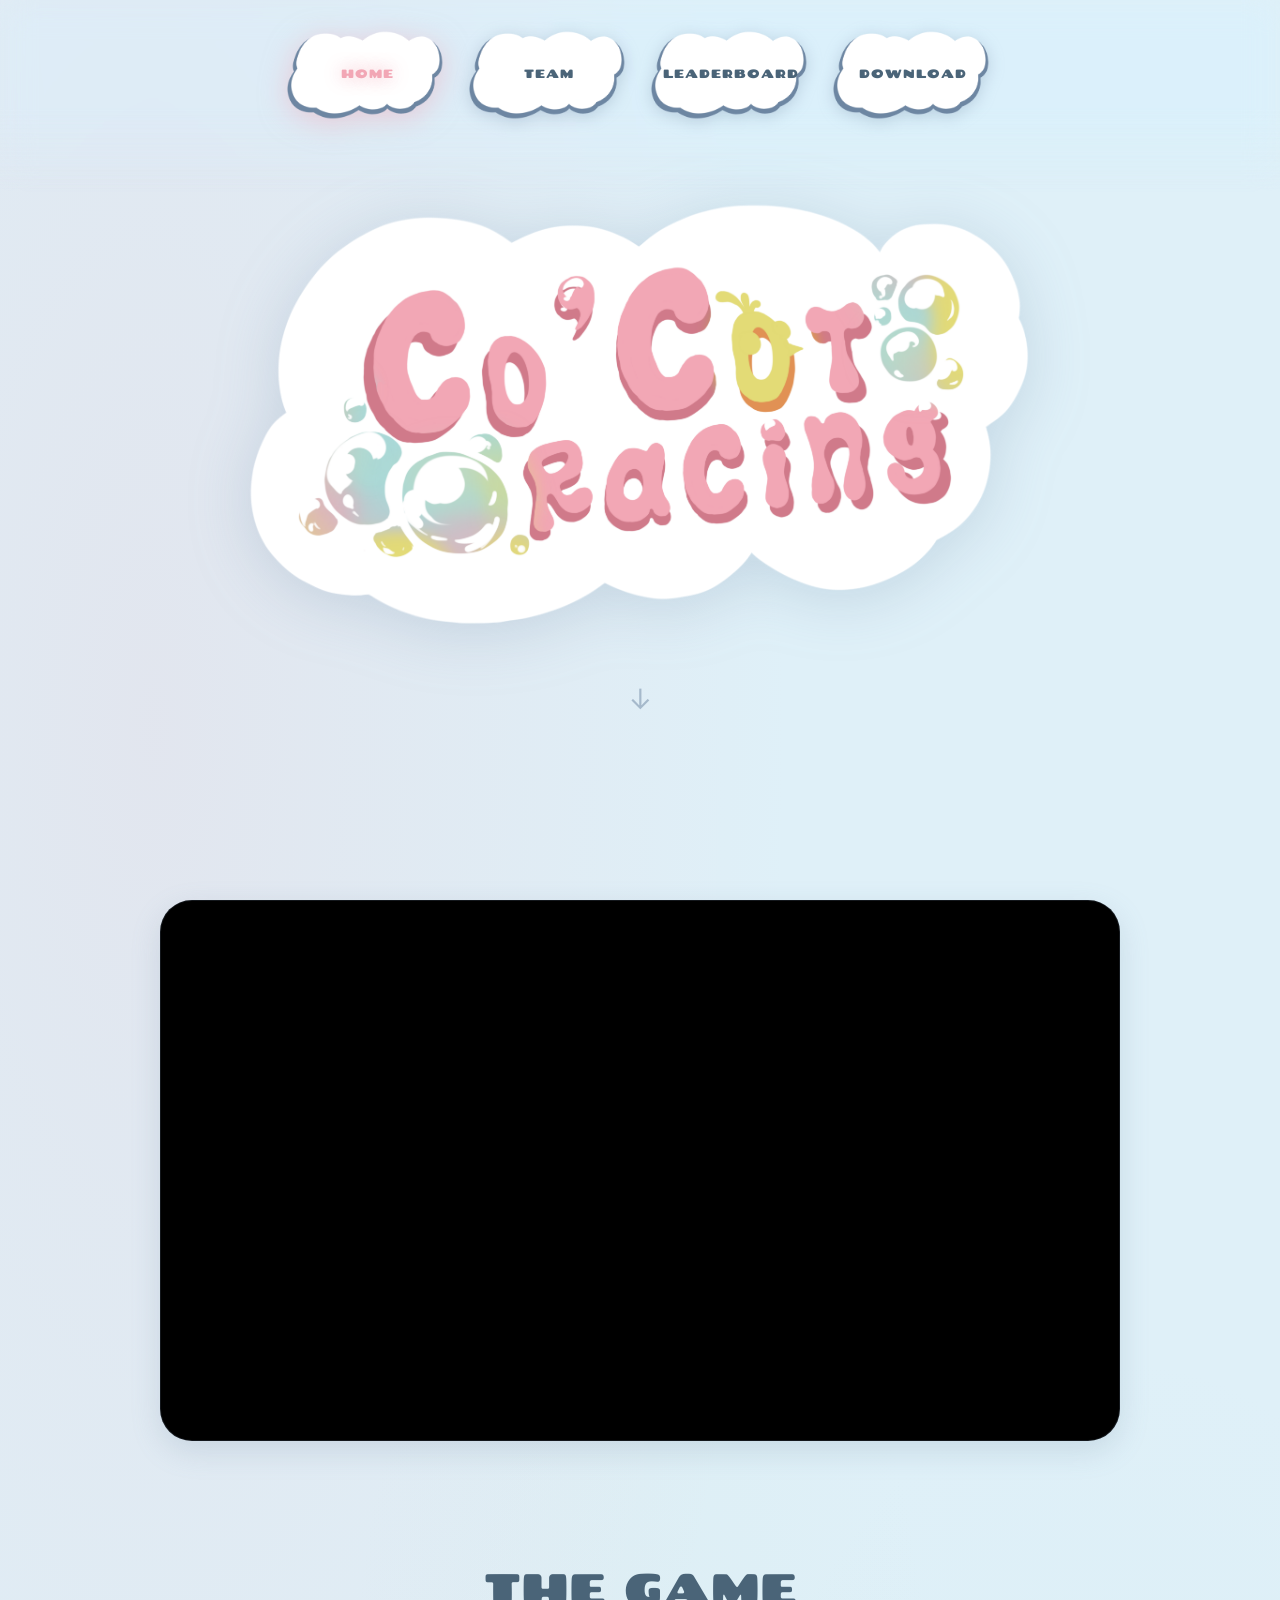
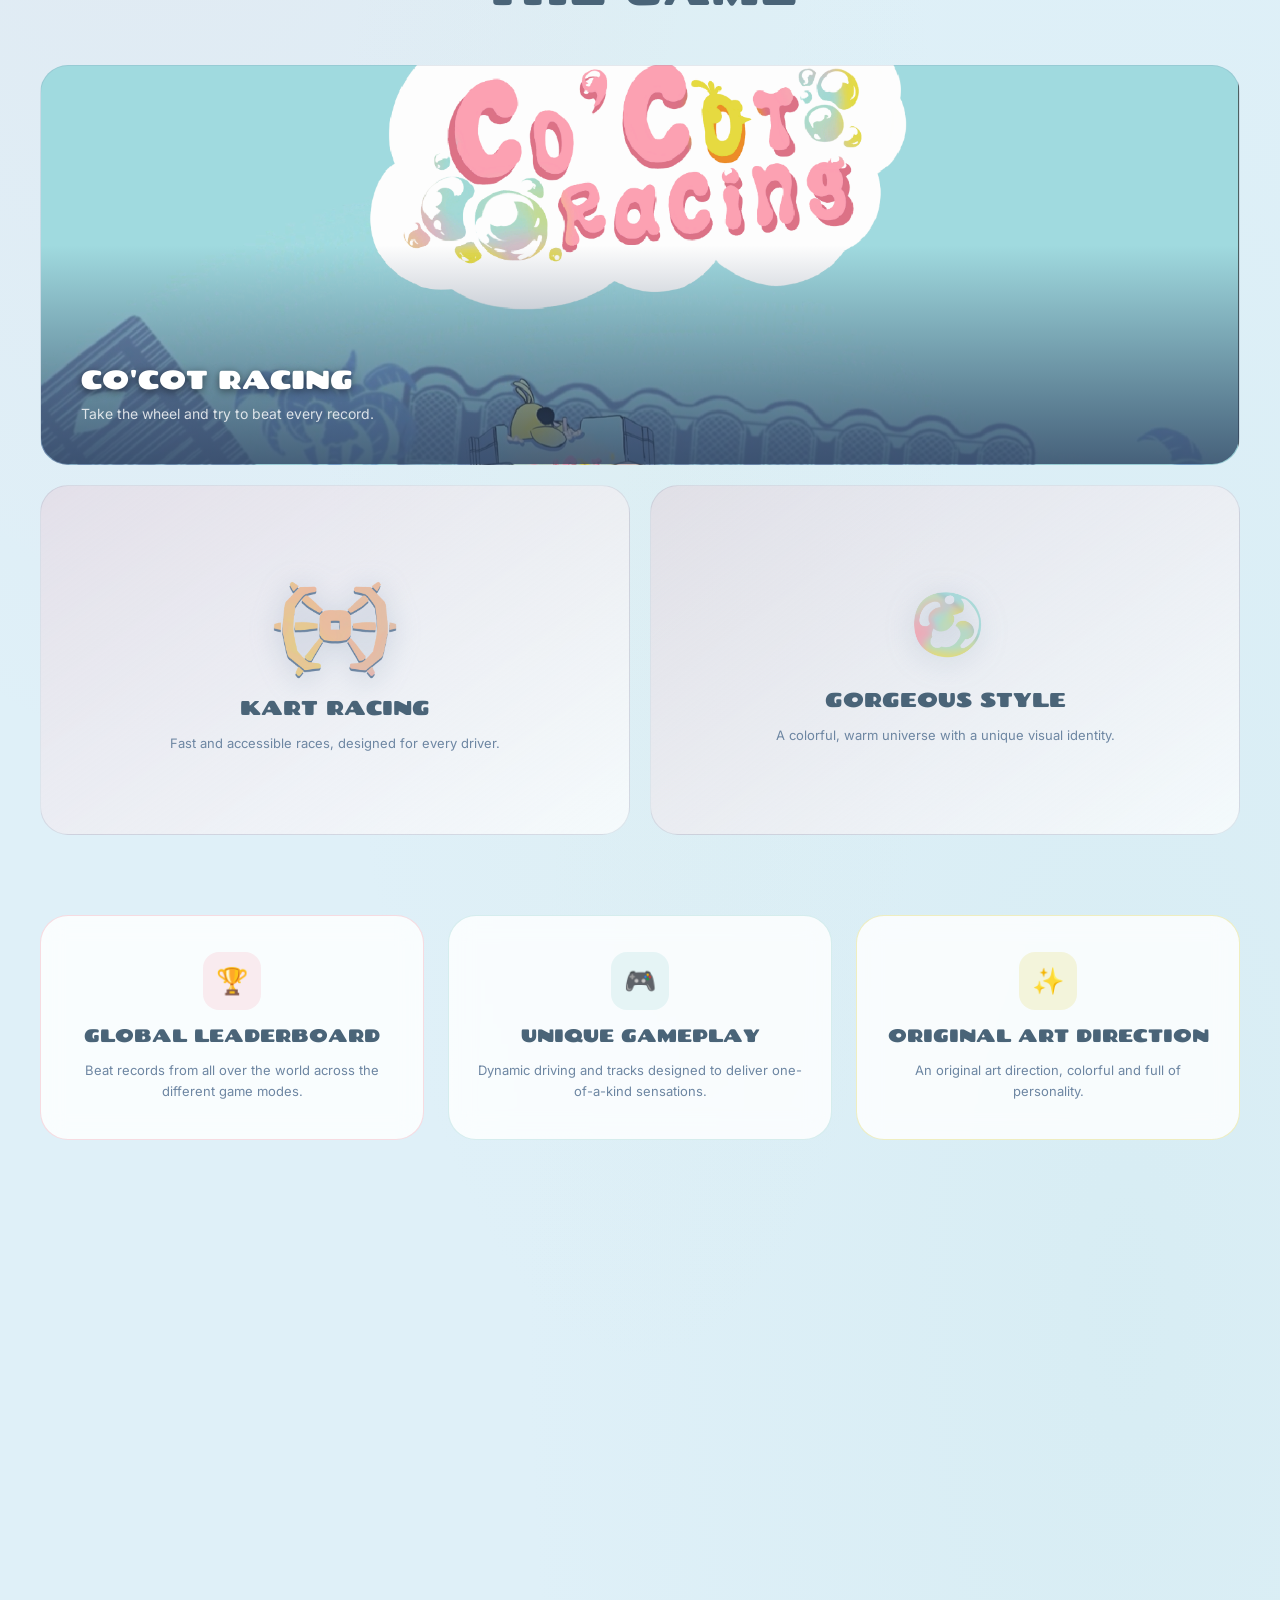
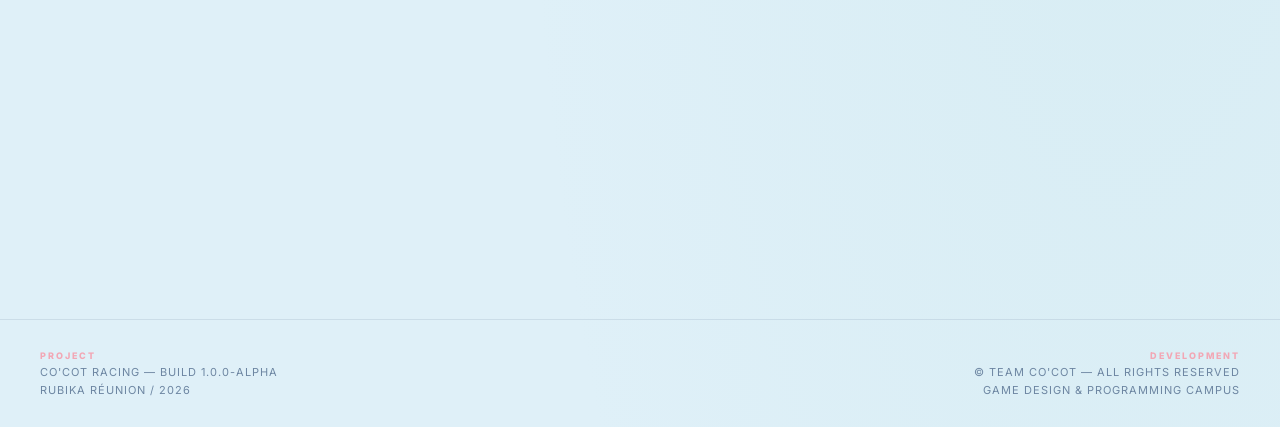
==== commit cbf4742b: "Commit" ====
--- a/index.html
+++ b/index.html
@@ -117,7 +117,7 @@
         <div class="footer-container">
             <div class="footer-block">
                 <span class="footer-label">Project</span>
-                <span class="footer-text">Co'Cot Racing — Build 0.0.0-Alpha</span>
+                <span class="footer-text">Co'Cot Racing — Build 1.0.0-Alpha</span>
                 <span class="footer-text">Rubika Réunion / 2026</span>
             </div>
             <div class="footer-block footer-block-right" style="text-align: right;">
